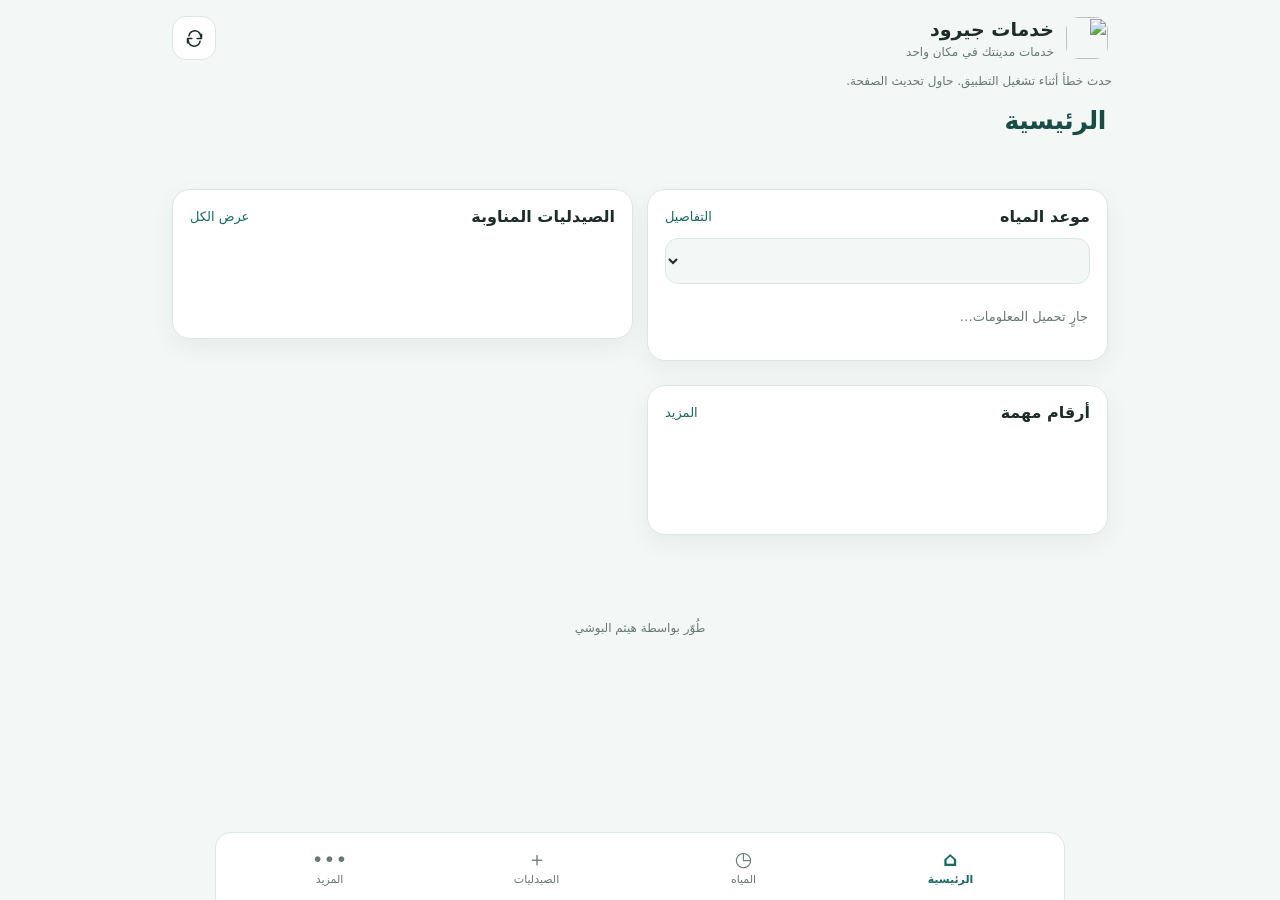
==== index.html @ 791fef6f "Update index.html" ====
<!doctype html>
<html lang="ar" dir="rtl">
<head>
  <meta charset="utf-8">
  <meta name="viewport" content="width=device-width, initial-scale=1, viewport-fit=cover">
  <meta name="theme-color" content="#245a83">
  <meta name="description" content="دليل الخدمات اليومية في مدينة جيرود">
  <meta name="color-scheme" content="light dark">
  <title>خدمات جيرود</title>
  <link rel="manifest" href="manifest.webmanifest">
  <link rel="icon" href="icons/icon.svg" type="image/svg+xml">
  <link rel="stylesheet" href="styles.css">
</head>
<body>
  <a class="skip-link" href="#main">انتقل إلى المحتوى</a>
  <header class="app-header">
    <div class="brand">
      <img id="app-logo" src="icons/icon.svg" width="42" height="42" alt="">
      <div><h1 id="app-name">خدمات جيرود</h1><p id="welcome-message">خدمات مدينتك في مكان واحد</p></div>
    </div>
    <button class="icon-button" id="refresh-button" type="button" aria-label="تحديث البيانات" title="تحديث البيانات"><svg viewBox="0 0 24 24" aria-hidden="true"><path d="M20 7v5h-5M4 17v-5h5M5.6 9A7 7 0 0 1 18 6l2 6M4 12l2 6a7 7 0 0 0 12.4-3"/></svg></button>
  </header>
  <div id="status-bar" class="status-bar" role="status" aria-live="polite"></div>
  <main id="main" tabindex="-1">
    <section id="home-view" class="view active" aria-labelledby="home-heading">
      <h2 id="home-heading" class="section-title">الرئيسية</h2>
      <div id="home-ad" class="ad-slot"></div>
      <section id="home-water-panel" class="panel" aria-labelledby="water-home-title">
        <div class="panel-heading"><h3 id="water-home-title">موعد المياه</h3><a href="#water" data-nav="water">التفاصيل</a></div>
        <label class="sr-only" for="home-neighborhood">اختر الحي</label><select id="home-neighborhood" class="field"></select>
        <div id="home-water" class="compact-info"><p class="muted">جارٍ تحميل المعلومات…</p></div>
      </section>
      <section id="home-pharmacy-panel" class="panel" aria-labelledby="pharmacy-home-title">
        <div class="panel-heading"><h3 id="pharmacy-home-title">الصيدليات المناوبة</h3><a href="#pharmacies" data-nav="pharmacies">عرض الكل</a></div>
        <div id="home-pharmacies" class="list"></div>
      </section>
      <section id="home-emergency-panel" class="panel" aria-labelledby="emergency-home-title">
        <div class="panel-heading"><h3 id="emergency-home-title">أرقام مهمة</h3><a href="#more" data-nav="more">المزيد</a></div>
        <div id="home-emergency" class="quick-contacts"></div>
      </section>
      <div id="home-shortcuts" class="shortcut-grid"></div>
      <div id="home-inline-ad" class="ad-slot"></div>
    </section>

    <section id="water-view" class="view" aria-labelledby="water-heading">
      <h2 id="water-heading" class="section-title">المياه</h2>
      <section class="panel"><label for="water-neighborhood">الحي</label><select id="water-neighborhood" class="field"></select><div id="water-detail" class="compact-info"></div></section>
      <div id="water-ad" class="ad-slot"></div>
    </section>

    <section id="pharmacies-view" class="view" aria-labelledby="pharmacies-heading">
      <h2 id="pharmacies-heading" class="section-title">الصيدليات</h2>
      <div class="filter-row"><input id="pharmacy-search" class="field" type="search" placeholder="ابحث عن صيدلية أو حي" aria-label="البحث في الصيدليات"><select id="pharmacy-type" class="field" aria-label="نوع المناوبة"><option value="all">كل المناوبات</option><option value="day">نهاري</option><option value="night">ليلي</option><option value="24h">24 ساعة</option><option value="now">مناوبة الآن</option></select></div>
      <div id="pharmacy-list" class="list"></div><div id="pharmacy-ad" class="ad-slot"></div>
    </section>

    <section id="more-view" class="view" aria-labelledby="more-heading">
      <h2 id="more-heading" class="section-title">المزيد</h2>
      <nav class="more-links" aria-label="أقسام إضافية"><button data-subview="emergency">الطوارئ والأرقام المهمة</button><button data-subview="ads">الإعلانات</button><button data-subview="settings">الإعدادات</button><button data-subview="about">حول التطبيق</button></nav>
      <section id="emergency-subview" class="subview"><h3>الطوارئ والأرقام المهمة</h3><div id="emergency-list" class="list"></div></section>
      <section id="ads-subview" class="subview"><h3>الإعلانات</h3><div id="footer-ad" class="ad-slot"></div><div id="ads-list" class="list"></div></section>
      <section id="settings-subview" class="subview"><h3>الإعدادات</h3><div class="panel settings-panel"><label for="theme-select">المظهر</label><select id="theme-select" class="field"><option value="system">حسب الجهاز</option><option value="light">فاتح</option><option value="dark">داكن</option></select><label for="settings-neighborhood">الحي الافتراضي</label><select id="settings-neighborhood" class="field"></select><button id="install-settings" class="secondary-button" type="button">إضافة إلى الشاشة الرئيسية</button><button id="clear-cache" class="secondary-button" type="button">مسح البيانات المحفوظة</button></div></section>
      <section id="about-subview" class="subview"><h3>حول التطبيق</h3><div class="panel"><p>دليل الخدمات اليومية في مدينة جيرود.</p><p class="muted">قد تتغير المعلومات الميدانية. تحقق من التفاصيل عند الحاجة، خصوصاً في الحالات الطارئة.</p></div></section>
    </section>
  </main>
  <footer class="app-footer"><div id="footer-status" class="muted"></div><p>طُوّر بواسطة هيثم البوشي</p></footer>
  <nav class="bottom-nav" aria-label="التنقل الرئيسي"><button class="nav-item active" data-nav="home" type="button"><span class="nav-icon">⌂</span><span>الرئيسية</span></button><button class="nav-item" data-nav="water" type="button"><span class="nav-icon">◷</span><span>المياه</span></button><button class="nav-item" data-nav="pharmacies" type="button"><span class="nav-icon">＋</span><span>الصيدليات</span></button><button class="nav-item" data-nav="more" type="button"><span class="nav-icon">•••</span><span>المزيد</span></button></nav>
  <dialog id="install-dialog" class="dialog"><div class="dialog-content"><h2 id="install-title">هل تريد إضافة خدمات جيرود إلى الشاشة الرئيسية؟</h2><p id="install-copy">افتح التطبيق بسرعة من شاشة هاتفك.</p><ol id="install-steps" hidden><li>اضغط على زر المشاركة في Safari.</li><li>اختر «إضافة إلى الشاشة الرئيسية».</li></ol><div class="dialog-actions"><button id="install-accept" class="primary-button" type="button">إضافة إلى الشاشة الرئيسية</button><button id="install-dismiss" class="secondary-button" type="button">ليس الآن</button></div></div></dialog>
  <div id="update-banner" class="update-banner" hidden><span>يتوفر تحديث جديد</span><button id="update-button" type="button">تحديث التطبيق</button></div>  
  <script src="config.js" defer></script>
 <script src="data.js" defer></script>  
<script src="app.js" defer></script>
</body>
</html>
---- styles.css ----
:root{--primary:#176b62;--bg:#f3f7f6;--surface:#ffffff;--text:#1d2b29;--muted:#687875;--line:#dce7e4;--warning:#9b5c0b;--radius:18px;--nav-height:68px;font-family:system-ui,-apple-system,"Segoe UI",Tahoma,Arial,sans-serif;color:var(--text);background:var(--bg);font-synthesis:none;text-rendering:optimizeLegibility}*{box-sizing:border-box}html{scroll-behavior:smooth}body{margin:0;background:var(--bg);color:var(--text);padding-bottom:calc(var(--nav-height) + env(safe-area-inset-bottom) + 24px)}button,input,select{font:inherit}button,a,select{touch-action:manipulation}button{cursor:pointer}a{color:var(--primary);text-decoration:none}.skip-link{position:absolute;top:-60px;right:12px;background:var(--surface);padding:12px;z-index:20}.skip-link:focus{top:12px}.app-header{display:flex;align-items:center;justify-content:space-between;gap:12px;padding:calc(16px + env(safe-area-inset-top)) 18px 14px;max-width:980px;margin:auto}.brand{display:flex;align-items:center;gap:12px;min-width:0}.brand img{border-radius:13px;object-fit:contain}.brand h1{font-size:19px;line-height:1.35;margin:0;font-weight:700}.brand p{font-size:12px;color:var(--muted);margin:3px 0 0}.icon-button{width:44px;height:44px;border:1px solid var(--line);background:var(--surface);color:var(--text);border-radius:14px;display:grid;place-items:center}.icon-button svg{width:21px;height:21px;fill:none;stroke:currentColor;stroke-width:1.7;stroke-linecap:round;stroke-linejoin:round}.status-bar{max-width:980px;margin:0 auto;padding:0 18px;color:var(--muted);font-size:12px;min-height:18px}main{max-width:980px;margin:auto;padding:0 16px}.view{display:none}.view.active{display:block}.section-title{font-size:25px;letter-spacing:-.3px;margin:14px 2px 18px}.panel{background:var(--surface);border:1px solid var(--line);border-radius:var(--radius);padding:17px;margin:12px 0}.panel-heading{display:flex;align-items:center;justify-content:space-between;gap:10px;margin-bottom:12px}.panel-heading h3,.panel h3{font-size:16px;margin:0;font-weight:700}.panel-heading a{font-size:13px}.field{width:100%;min-height:46px;border:1px solid var(--line);background:var(--bg);color:var(--text);border-radius:13px;padding:10px 12px;outline-offset:2px}.compact-info{padding:10px 2px 2px}.compact-info .big-time{font-size:24px;font-weight:700;margin:8px 0}.muted{color:var(--muted);font-size:13px;line-height:1.6}.warning{color:var(--warning);background:color-mix(in srgb,var(--warning) 9%,var(--surface));border-radius:10px;padding:9px 11px;font-size:13px}.list{display:grid;gap:10px}.item-card{border:1px solid var(--line);border-radius:15px;padding:14px;background:var(--surface);min-width:0}.item-card h4{margin:0 0 6px;font-size:15px}.item-card p{margin:5px 0;color:var(--muted);font-size:13px;line-height:1.55;overflow-wrap:anywhere}.item-actions{display:flex;flex-wrap:wrap;gap:8px;margin-top:11px}.small-link,.secondary-button,.primary-button{min-height:44px;display:inline-flex;align-items:center;justify-content:center;padding:9px 13px;border-radius:12px;border:1px solid var(--line);font-size:13px;font-weight:600;background:var(--surface);color:var(--text)}.primary-button{background:var(--primary);color:#fff;border-color:var(--primary)}.secondary-button{background:var(--bg)}.quick-contacts,.shortcut-grid{display:grid;grid-template-columns:repeat(2,minmax(0,1fr));gap:9px}.quick-contacts a,.shortcut-grid button{min-height:48px;border:1px solid var(--line);border-radius:13px;background:var(--surface);color:var(--text);display:flex;align-items:center;justify-content:center;padding:10px;font-size:13px;text-align:center}.shortcut-grid{margin:12px 0}.filter-row{display:grid;grid-template-columns:1fr;gap:9px;margin-bottom:12px}.app-footer{text-align:center;padding:18px 16px 6px;font-size:12px}.app-footer p{color:var(--muted);margin:8px 0}.bottom-nav{position:fixed;z-index:10;bottom:0;left:0;right:0;min-height:var(--nav-height);padding:6px 10px calc(6px + env(safe-area-inset-bottom));display:grid;grid-template-columns:repeat(4,1fr);background:color-mix(in srgb,var(--surface) 94%,transparent);border-top:1px solid var(--line);backdrop-filter:blur(12px)}.nav-item{border:0;background:transparent;color:var(--muted);display:flex;flex-direction:column;align-items:center;justify-content:center;gap:3px;font-size:11px;min-height:44px}.nav-item.active{color:var(--primary);font-weight:700}.nav-icon{font-size:20px;line-height:1.1}.more-links{display:grid;grid-template-columns:1fr 1fr;gap:9px;margin-bottom:18px}.more-links button{min-height:52px;border:1px solid var(--line);background:var(--surface);color:var(--text);border-radius:14px;padding:10px;font-size:13px}.subview{display:none}.subview.active{display:block}.subview h3{font-size:18px;margin:18px 2px 12px}.settings-panel{display:grid;gap:10px}.settings-panel label{font-size:13px;font-weight:600}.ad-slot{margin:12px 0}.ad-card{display:block;position:relative;border:1px solid var(--line);border-radius:17px;overflow:hidden;background:var(--surface);color:var(--text)}.ad-card img{display:block;width:100%;height:auto;max-height:190px;object-fit:cover}.ad-content{padding:14px}.ad-label{display:inline-block;font-size:10px;background:var(--bg);border:1px solid var(--line);border-radius:20px;padding:3px 8px;color:var(--muted);margin-bottom:7px}.ad-content h3{font-size:15px;margin:0 0 6px}.ad-content p{font-size:13px;color:var(--muted);margin:0;line-height:1.55}.ad-placeholder{padding:16px;border:1px dashed #b8c1ca;border-radius:17px;background:var(--surface)}.ad-placeholder h3{font-size:15px;margin:0 0 7px}.ad-placeholder p{font-size:13px;color:var(--muted);margin:0 0 12px;line-height:1.5}.dialog{border:1px solid var(--line);border-radius:22px;width:min(92vw,420px);padding:0;background:var(--surface);color:var(--text);box-shadow:0 18px 60px #0002}.dialog::backdrop{background:#10182066}.dialog-content{padding:22px}.dialog-content h2{font-size:20px;line-height:1.45;margin:0 0 10px}.dialog-content p,.dialog-content li{font-size:14px;line-height:1.6;color:var(--muted)}.dialog-actions{display:grid;gap:9px;margin-top:18px}.update-banner{position:fixed;z-index:15;bottom:calc(var(--nav-height) + env(safe-area-inset-bottom) + 10px);left:12px;right:12px;max-width:520px;margin:auto;background:var(--surface);border:1px solid var(--line);border-radius:14px;padding:12px;display:flex;align-items:center;justify-content:space-between;gap:10px;box-shadow:0 8px 30px #0001;font-size:13px}.update-banner[hidden]{display:none}.update-banner button{border:0;background:var(--primary);color:#fff;border-radius:10px;padding:9px 12px;min-height:40px}.empty-state{padding:20px;text-align:center;color:var(--muted);font-size:13px}.sr-only{position:absolute;width:1px;height:1px;padding:0;margin:-1px;overflow:hidden;clip:rect(0,0,0,0);white-space:nowrap;border:0}@media(min-width:620px){main{padding:0 22px}.filter-row{grid-template-columns:1.5fr 1fr}.shortcut-grid{grid-template-columns:repeat(4,minmax(0,1fr))}.app-header{padding-left:22px;padding-right:22px}.view.active#home-view{display:grid;grid-template-columns:1fr 1fr;gap:0 14px}.view.active#home-view>.section-title,.view.active#home-view>#home-ad,.view.active#home-view>#home-shortcuts,.view.active#home-view>#home-inline-ad{grid-column:1/-1}.view.active#home-view>.panel{align-self:start}}@media(prefers-reduced-motion:reduce){*,*::before,*::after{scroll-behavior:auto!important;transition:none!important;animation:none!important}}:root[data-theme="dark"]{--bg:#15191d;--surface:#20252a;--text:#f1f3f5;--muted:#a3adb7;--line:#343b42;--warning:#e4ad55}:root[data-theme="light"]{--bg:#f5f6f8;--surface:#fff;--text:#20252b;--muted:#69737e;--line:#e2e6ea;--warning:#9b5c0b}@media(min-width:850px){.bottom-nav{left:50%;right:auto;transform:translateX(-50%);width:min(850px,100%);border-left:1px solid var(--line);border-right:1px solid var(--line);border-radius:16px 16px 0 0}}

/* تحسينات الواجهة */
.panel{box-shadow:0 8px 24px rgba(25,55,48,.055)}
.item-card{box-shadow:0 4px 14px rgba(25,55,48,.04)}
.section-title{font-weight:800;color:#174d47}
.field:focus{border-color:var(--primary);box-shadow:0 0 0 3px rgba(23,107,98,.12)}
@media(min-width:620px){.view.active#home-view>.panel{min-height:150px}}
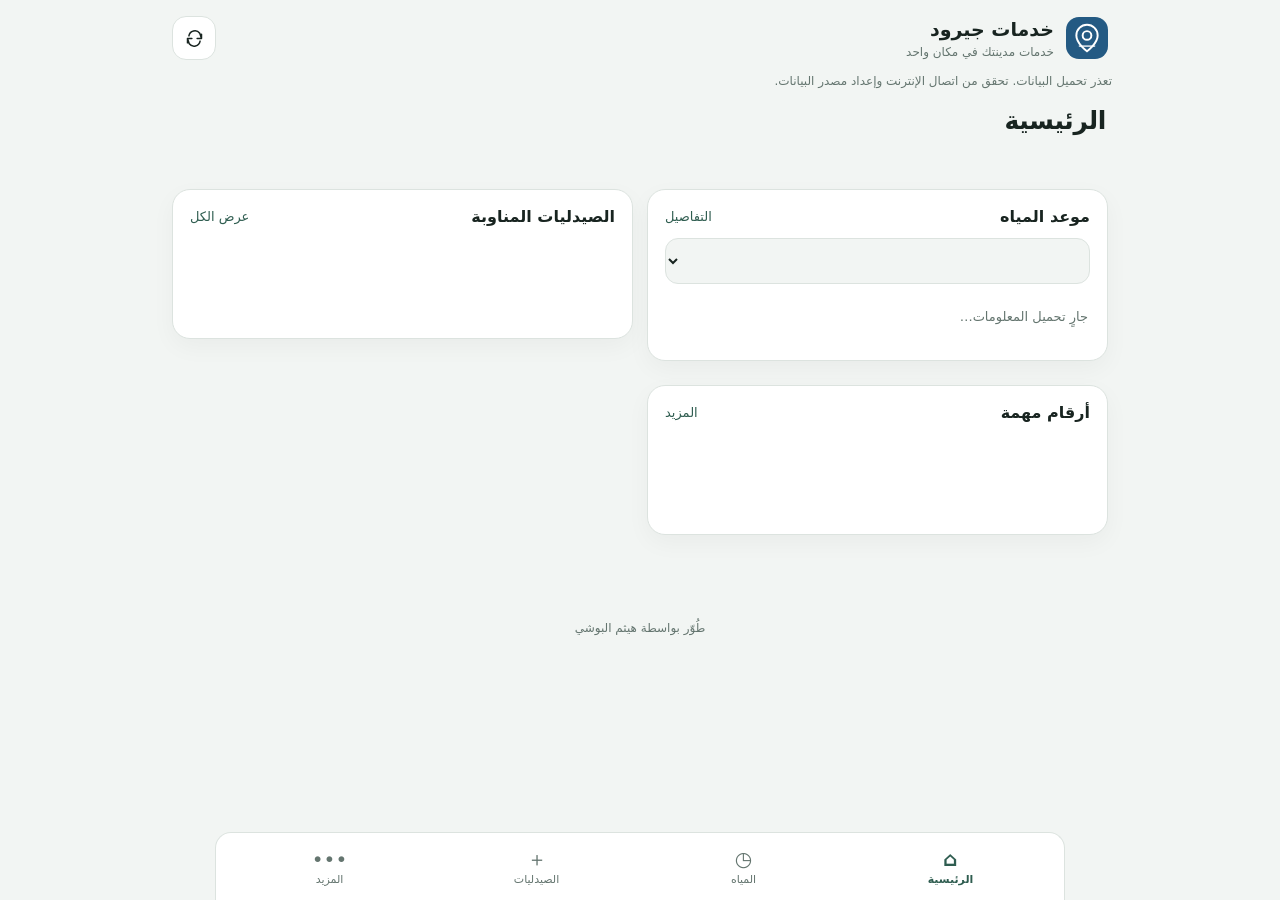
==== commit 9d10a396: "Update index.html" ====
--- a/index.html
+++ b/index.html
@@ -3,13 +3,13 @@
 <head>
   <meta charset="utf-8">
   <meta name="viewport" content="width=device-width, initial-scale=1, viewport-fit=cover">
-  <meta name="theme-color" content="#245a83">
+  <meta name="theme-color" content="#F2F5F3">
   <meta name="description" content="دليل الخدمات اليومية في مدينة جيرود">
   <meta name="color-scheme" content="light dark">
   <title>خدمات جيرود</title>
   <link rel="manifest" href="manifest.webmanifest">
   <link rel="icon" href="icons/icon.svg" type="image/svg+xml">
-  <link rel="stylesheet" href="styles.css">
+  <link rel="stylesheet" href="styles.css?v=2">
 </head>
 <body>
   <a class="skip-link" href="#main">انتقل إلى المحتوى</a>
--- a/styles.css
+++ b/styles.css
@@ -1,8 +1,8 @@
-:root{--primary:#176b62;--bg:#f3f7f6;--surface:#ffffff;--text:#1d2b29;--muted:#687875;--line:#dce7e4;--warning:#9b5c0b;--radius:18px;--nav-height:68px;font-family:system-ui,-apple-system,"Segoe UI",Tahoma,Arial,sans-serif;color:var(--text);background:var(--bg);font-synthesis:none;text-rendering:optimizeLegibility}*{box-sizing:border-box}html{scroll-behavior:smooth}body{margin:0;background:var(--bg);color:var(--text);padding-bottom:calc(var(--nav-height) + env(safe-area-inset-bottom) + 24px)}button,input,select{font:inherit}button,a,select{touch-action:manipulation}button{cursor:pointer}a{color:var(--primary);text-decoration:none}.skip-link{position:absolute;top:-60px;right:12px;background:var(--surface);padding:12px;z-index:20}.skip-link:focus{top:12px}.app-header{display:flex;align-items:center;justify-content:space-between;gap:12px;padding:calc(16px + env(safe-area-inset-top)) 18px 14px;max-width:980px;margin:auto}.brand{display:flex;align-items:center;gap:12px;min-width:0}.brand img{border-radius:13px;object-fit:contain}.brand h1{font-size:19px;line-height:1.35;margin:0;font-weight:700}.brand p{font-size:12px;color:var(--muted);margin:3px 0 0}.icon-button{width:44px;height:44px;border:1px solid var(--line);background:var(--surface);color:var(--text);border-radius:14px;display:grid;place-items:center}.icon-button svg{width:21px;height:21px;fill:none;stroke:currentColor;stroke-width:1.7;stroke-linecap:round;stroke-linejoin:round}.status-bar{max-width:980px;margin:0 auto;padding:0 18px;color:var(--muted);font-size:12px;min-height:18px}main{max-width:980px;margin:auto;padding:0 16px}.view{display:none}.view.active{display:block}.section-title{font-size:25px;letter-spacing:-.3px;margin:14px 2px 18px}.panel{background:var(--surface);border:1px solid var(--line);border-radius:var(--radius);padding:17px;margin:12px 0}.panel-heading{display:flex;align-items:center;justify-content:space-between;gap:10px;margin-bottom:12px}.panel-heading h3,.panel h3{font-size:16px;margin:0;font-weight:700}.panel-heading a{font-size:13px}.field{width:100%;min-height:46px;border:1px solid var(--line);background:var(--bg);color:var(--text);border-radius:13px;padding:10px 12px;outline-offset:2px}.compact-info{padding:10px 2px 2px}.compact-info .big-time{font-size:24px;font-weight:700;margin:8px 0}.muted{color:var(--muted);font-size:13px;line-height:1.6}.warning{color:var(--warning);background:color-mix(in srgb,var(--warning) 9%,var(--surface));border-radius:10px;padding:9px 11px;font-size:13px}.list{display:grid;gap:10px}.item-card{border:1px solid var(--line);border-radius:15px;padding:14px;background:var(--surface);min-width:0}.item-card h4{margin:0 0 6px;font-size:15px}.item-card p{margin:5px 0;color:var(--muted);font-size:13px;line-height:1.55;overflow-wrap:anywhere}.item-actions{display:flex;flex-wrap:wrap;gap:8px;margin-top:11px}.small-link,.secondary-button,.primary-button{min-height:44px;display:inline-flex;align-items:center;justify-content:center;padding:9px 13px;border-radius:12px;border:1px solid var(--line);font-size:13px;font-weight:600;background:var(--surface);color:var(--text)}.primary-button{background:var(--primary);color:#fff;border-color:var(--primary)}.secondary-button{background:var(--bg)}.quick-contacts,.shortcut-grid{display:grid;grid-template-columns:repeat(2,minmax(0,1fr));gap:9px}.quick-contacts a,.shortcut-grid button{min-height:48px;border:1px solid var(--line);border-radius:13px;background:var(--surface);color:var(--text);display:flex;align-items:center;justify-content:center;padding:10px;font-size:13px;text-align:center}.shortcut-grid{margin:12px 0}.filter-row{display:grid;grid-template-columns:1fr;gap:9px;margin-bottom:12px}.app-footer{text-align:center;padding:18px 16px 6px;font-size:12px}.app-footer p{color:var(--muted);margin:8px 0}.bottom-nav{position:fixed;z-index:10;bottom:0;left:0;right:0;min-height:var(--nav-height);padding:6px 10px calc(6px + env(safe-area-inset-bottom));display:grid;grid-template-columns:repeat(4,1fr);background:color-mix(in srgb,var(--surface) 94%,transparent);border-top:1px solid var(--line);backdrop-filter:blur(12px)}.nav-item{border:0;background:transparent;color:var(--muted);display:flex;flex-direction:column;align-items:center;justify-content:center;gap:3px;font-size:11px;min-height:44px}.nav-item.active{color:var(--primary);font-weight:700}.nav-icon{font-size:20px;line-height:1.1}.more-links{display:grid;grid-template-columns:1fr 1fr;gap:9px;margin-bottom:18px}.more-links button{min-height:52px;border:1px solid var(--line);background:var(--surface);color:var(--text);border-radius:14px;padding:10px;font-size:13px}.subview{display:none}.subview.active{display:block}.subview h3{font-size:18px;margin:18px 2px 12px}.settings-panel{display:grid;gap:10px}.settings-panel label{font-size:13px;font-weight:600}.ad-slot{margin:12px 0}.ad-card{display:block;position:relative;border:1px solid var(--line);border-radius:17px;overflow:hidden;background:var(--surface);color:var(--text)}.ad-card img{display:block;width:100%;height:auto;max-height:190px;object-fit:cover}.ad-content{padding:14px}.ad-label{display:inline-block;font-size:10px;background:var(--bg);border:1px solid var(--line);border-radius:20px;padding:3px 8px;color:var(--muted);margin-bottom:7px}.ad-content h3{font-size:15px;margin:0 0 6px}.ad-content p{font-size:13px;color:var(--muted);margin:0;line-height:1.55}.ad-placeholder{padding:16px;border:1px dashed #b8c1ca;border-radius:17px;background:var(--surface)}.ad-placeholder h3{font-size:15px;margin:0 0 7px}.ad-placeholder p{font-size:13px;color:var(--muted);margin:0 0 12px;line-height:1.5}.dialog{border:1px solid var(--line);border-radius:22px;width:min(92vw,420px);padding:0;background:var(--surface);color:var(--text);box-shadow:0 18px 60px #0002}.dialog::backdrop{background:#10182066}.dialog-content{padding:22px}.dialog-content h2{font-size:20px;line-height:1.45;margin:0 0 10px}.dialog-content p,.dialog-content li{font-size:14px;line-height:1.6;color:var(--muted)}.dialog-actions{display:grid;gap:9px;margin-top:18px}.update-banner{position:fixed;z-index:15;bottom:calc(var(--nav-height) + env(safe-area-inset-bottom) + 10px);left:12px;right:12px;max-width:520px;margin:auto;background:var(--surface);border:1px solid var(--line);border-radius:14px;padding:12px;display:flex;align-items:center;justify-content:space-between;gap:10px;box-shadow:0 8px 30px #0001;font-size:13px}.update-banner[hidden]{display:none}.update-banner button{border:0;background:var(--primary);color:#fff;border-radius:10px;padding:9px 12px;min-height:40px}.empty-state{padding:20px;text-align:center;color:var(--muted);font-size:13px}.sr-only{position:absolute;width:1px;height:1px;padding:0;margin:-1px;overflow:hidden;clip:rect(0,0,0,0);white-space:nowrap;border:0}@media(min-width:620px){main{padding:0 22px}.filter-row{grid-template-columns:1.5fr 1fr}.shortcut-grid{grid-template-columns:repeat(4,minmax(0,1fr))}.app-header{padding-left:22px;padding-right:22px}.view.active#home-view{display:grid;grid-template-columns:1fr 1fr;gap:0 14px}.view.active#home-view>.section-title,.view.active#home-view>#home-ad,.view.active#home-view>#home-shortcuts,.view.active#home-view>#home-inline-ad{grid-column:1/-1}.view.active#home-view>.panel{align-self:start}}@media(prefers-reduced-motion:reduce){*,*::before,*::after{scroll-behavior:auto!important;transition:none!important;animation:none!important}}:root[data-theme="dark"]{--bg:#15191d;--surface:#20252a;--text:#f1f3f5;--muted:#a3adb7;--line:#343b42;--warning:#e4ad55}:root[data-theme="light"]{--bg:#f5f6f8;--surface:#fff;--text:#20252b;--muted:#69737e;--line:#e2e6ea;--warning:#9b5c0b}@media(min-width:850px){.bottom-nav{left:50%;right:auto;transform:translateX(-50%);width:min(850px,100%);border-left:1px solid var(--line);border-right:1px solid var(--line);border-radius:16px 16px 0 0}}
+:root{--primary:#2F5D50;--bg:#F2F5F3;--surface:#FFFFFF;--text:#182420;--muted:#64756F;--line:#DCE3DF;--warning:#B45309;--radius:18px;--nav-height:68px;font-family:system-ui,-apple-system,"Segoe UI",Tahoma,Arial,sans-serif;color:var(--text);background:var(--bg);font-synthesis:none;text-rendering:optimizeLegibility}*{box-sizing:border-box}html{scroll-behavior:smooth}body{margin:0;background:var(--bg);color:var(--text);padding-bottom:calc(var(--nav-height) + env(safe-area-inset-bottom) + 24px)}button,input,select{font:inherit}button,a,select{touch-action:manipulation}button{cursor:pointer}a{color:var(--primary);text-decoration:none}.skip-link{position:absolute;top:-60px;right:12px;background:var(--surface);padding:12px;z-index:20}.skip-link:focus{top:12px}.app-header{display:flex;align-items:center;justify-content:space-between;gap:12px;padding:calc(16px + env(safe-area-inset-top)) 18px 14px;max-width:980px;margin:auto}.brand{display:flex;align-items:center;gap:12px;min-width:0}.brand img{border-radius:13px;object-fit:contain}.brand h1{font-size:19px;line-height:1.35;margin:0;font-weight:700}.brand p{font-size:12px;color:var(--muted);margin:3px 0 0}.icon-button{width:44px;height:44px;border:1px solid var(--line);background:var(--surface);color:var(--text);border-radius:14px;display:grid;place-items:center}.icon-button svg{width:21px;height:21px;fill:none;stroke:currentColor;stroke-width:1.7;stroke-linecap:round;stroke-linejoin:round}.status-bar{max-width:980px;margin:0 auto;padding:0 18px;color:var(--muted);font-size:12px;min-height:18px}main{max-width:980px;margin:auto;padding:0 16px}.view{display:none}.view.active{display:block}.section-title{font-size:25px;letter-spacing:-.3px;margin:14px 2px 18px}.panel{background:var(--surface);border:1px solid var(--line);border-radius:var(--radius);padding:17px;margin:12px 0}.panel-heading{display:flex;align-items:center;justify-content:space-between;gap:10px;margin-bottom:12px}.panel-heading h3,.panel h3{font-size:16px;margin:0;font-weight:700}.panel-heading a{font-size:13px}.field{width:100%;min-height:46px;border:1px solid var(--line);background:var(--bg);color:var(--text);border-radius:13px;padding:10px 12px;outline-offset:2px}.compact-info{padding:10px 2px 2px}.compact-info .big-time{font-size:24px;font-weight:700;margin:8px 0}.muted{color:var(--muted);font-size:13px;line-height:1.6}.warning{color:var(--warning);background:color-mix(in srgb,var(--warning) 9%,var(--surface));border-radius:10px;padding:9px 11px;font-size:13px}.list{display:grid;gap:10px}.item-card{border:1px solid var(--line);border-radius:15px;padding:14px;background:var(--surface);min-width:0}.item-card h4{margin:0 0 6px;font-size:15px}.item-card p{margin:5px 0;color:var(--muted);font-size:13px;line-height:1.55;overflow-wrap:anywhere}.item-actions{display:flex;flex-wrap:wrap;gap:8px;margin-top:11px}.small-link,.secondary-button,.primary-button{min-height:44px;display:inline-flex;align-items:center;justify-content:center;padding:9px 13px;border-radius:12px;border:1px solid var(--line);font-size:13px;font-weight:600;background:var(--surface);color:var(--text)}.primary-button{background:var(--primary);color:#fff;border-color:var(--primary)}.secondary-button{background:var(--bg)}.quick-contacts,.shortcut-grid{display:grid;grid-template-columns:repeat(2,minmax(0,1fr));gap:9px}.quick-contacts a,.shortcut-grid button{min-height:48px;border:1px solid var(--line);border-radius:13px;background:var(--surface);color:var(--text);display:flex;align-items:center;justify-content:center;padding:10px;font-size:13px;text-align:center}.shortcut-grid{margin:12px 0}.filter-row{display:grid;grid-template-columns:1fr;gap:9px;margin-bottom:12px}.app-footer{text-align:center;padding:18px 16px 6px;font-size:12px}.app-footer p{color:var(--muted);margin:8px 0}.bottom-nav{position:fixed;z-index:10;bottom:0;left:0;right:0;min-height:var(--nav-height);padding:6px 10px calc(6px + env(safe-area-inset-bottom));display:grid;grid-template-columns:repeat(4,1fr);background:color-mix(in srgb,var(--surface) 94%,transparent);border-top:1px solid var(--line);backdrop-filter:blur(12px)}.nav-item{border:0;background:transparent;color:var(--muted);display:flex;flex-direction:column;align-items:center;justify-content:center;gap:3px;font-size:11px;min-height:44px}.nav-item.active{color:var(--primary);font-weight:700}.nav-icon{font-size:20px;line-height:1.1}.more-links{display:grid;grid-template-columns:1fr 1fr;gap:9px;margin-bottom:18px}.more-links button{min-height:52px;border:1px solid var(--line);background:var(--surface);color:var(--text);border-radius:14px;padding:10px;font-size:13px}.subview{display:none}.subview.active{display:block}.subview h3{font-size:18px;margin:18px 2px 12px}.settings-panel{display:grid;gap:10px}.settings-panel label{font-size:13px;font-weight:600}.ad-slot{margin:12px 0}.ad-card{display:block;position:relative;border:1px solid var(--line);border-radius:17px;overflow:hidden;background:var(--surface);color:var(--text)}.ad-card img{display:block;width:100%;height:auto;max-height:190px;object-fit:cover}.ad-content{padding:14px}.ad-label{display:inline-block;font-size:10px;background:var(--bg);border:1px solid var(--line);border-radius:20px;padding:3px 8px;color:var(--muted);margin-bottom:7px}.ad-content h3{font-size:15px;margin:0 0 6px}.ad-content p{font-size:13px;color:var(--muted);margin:0;line-height:1.55}.ad-placeholder{padding:16px;border:1px dashed #B8C4BE;border-radius:17px;background:var(--surface)}.ad-placeholder h3{font-size:15px;margin:0 0 7px}.ad-placeholder p{font-size:13px;color:var(--muted);margin:0 0 12px;line-height:1.5}.dialog{border:1px solid var(--line);border-radius:22px;width:min(92vw,420px);padding:0;background:var(--surface);color:var(--text);box-shadow:0 18px 60px #0002}.dialog::backdrop{background:#0E171466}.dialog-content{padding:22px}.dialog-content h2{font-size:20px;line-height:1.45;margin:0 0 10px}.dialog-content p,.dialog-content li{font-size:14px;line-height:1.6;color:var(--muted)}.dialog-actions{display:grid;gap:9px;margin-top:18px}.update-banner{position:fixed;z-index:15;bottom:calc(var(--nav-height) + env(safe-area-inset-bottom) + 10px);left:12px;right:12px;max-width:520px;margin:auto;background:var(--surface);border:1px solid var(--line);border-radius:14px;padding:12px;display:flex;align-items:center;justify-content:space-between;gap:10px;box-shadow:0 8px 30px #0001;font-size:13px}.update-banner[hidden]{display:none}.update-banner button{border:0;background:var(--primary);color:#fff;border-radius:10px;padding:9px 12px;min-height:40px}.empty-state{padding:20px;text-align:center;color:var(--muted);font-size:13px}.sr-only{position:absolute;width:1px;height:1px;padding:0;margin:-1px;overflow:hidden;clip:rect(0,0,0,0);white-space:nowrap;border:0}@media(min-width:620px){main{padding:0 22px}.filter-row{grid-template-columns:1.5fr 1fr}.shortcut-grid{grid-template-columns:repeat(4,minmax(0,1fr))}.app-header{padding-left:22px;padding-right:22px}.view.active#home-view{display:grid;grid-template-columns:1fr 1fr;gap:0 14px}.view.active#home-view>.section-title,.view.active#home-view>#home-ad,.view.active#home-view>#home-shortcuts,.view.active#home-view>#home-inline-ad{grid-column:1/-1}.view.active#home-view>.panel{align-self:start}}@media(prefers-reduced-motion:reduce){*,*::before,*::after{scroll-behavior:auto!important;transition:none!important;animation:none!important}}:root[data-theme="dark"]{--primary:#639A88;--bg:#101715;--surface:#192320;--text:#EDF2F0;--muted:#93A39E;--line:#283631;--warning:#EAB308}:root[data-theme="light"]{--primary:#2F5D50;--bg:#F2F5F3;--surface:#FFFFFF;--text:#182420;--muted:#64756F;--line:#DCE3DF;--warning:#B45309}@media(min-width:850px){.bottom-nav{left:50%;right:auto;transform:translateX(-50%);width:min(850px,100%);border-left:1px solid var(--line);border-right:1px solid var(--line);border-radius:16px 16px 0 0}}
 
 /* تحسينات الواجهة */
-.panel{box-shadow:0 8px 24px rgba(25,55,48,.055)}
-.item-card{box-shadow:0 4px 14px rgba(25,55,48,.04)}
-.section-title{font-weight:800;color:#174d47}
-.field:focus{border-color:var(--primary);box-shadow:0 0 0 3px rgba(23,107,98,.12)}
+.panel{box-shadow:0 8px 24px rgba(16,23,21,.04)}
+.item-card{box-shadow:0 4px 14px rgba(16,23,21,.03)}
+.section-title{font-weight:800;color:var(--text)}
+.field:focus{border-color:var(--primary);box-shadow:0 0 0 3px rgba(47,93,80,.14)}
 @media(min-width:620px){.view.active#home-view>.panel{min-height:150px}}
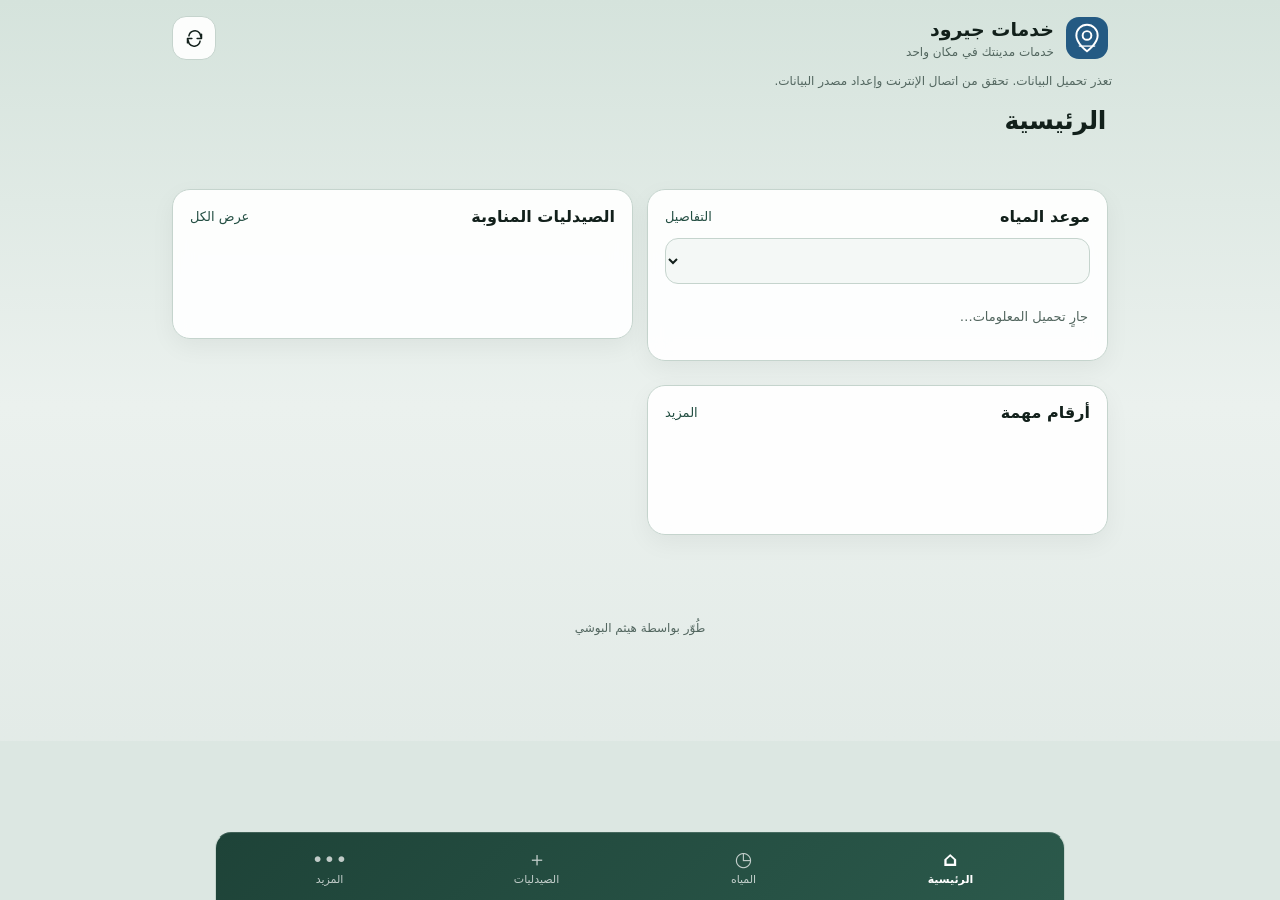
==== commit 6b5854dd: "Update index.html" ====
--- a/index.html
+++ b/index.html
@@ -3,7 +3,7 @@
 <head>
   <meta charset="utf-8">
   <meta name="viewport" content="width=device-width, initial-scale=1, viewport-fit=cover">
-  <meta name="theme-color" content="#F2F5F3">
+  <meta name="theme-color" content="#DCE7E2">
   <meta name="description" content="دليل الخدمات اليومية في مدينة جيرود">
   <meta name="color-scheme" content="light dark">
   <title>خدمات جيرود</title>
--- a/styles.css
+++ b/styles.css
@@ -1,8 +1,8 @@
-:root{--primary:#2F5D50;--bg:#F2F5F3;--surface:#FFFFFF;--text:#182420;--muted:#64756F;--line:#DCE3DF;--warning:#B45309;--radius:18px;--nav-height:68px;font-family:system-ui,-apple-system,"Segoe UI",Tahoma,Arial,sans-serif;color:var(--text);background:var(--bg);font-synthesis:none;text-rendering:optimizeLegibility}*{box-sizing:border-box}html{scroll-behavior:smooth}body{margin:0;background:var(--bg);color:var(--text);padding-bottom:calc(var(--nav-height) + env(safe-area-inset-bottom) + 24px)}button,input,select{font:inherit}button,a,select{touch-action:manipulation}button{cursor:pointer}a{color:var(--primary);text-decoration:none}.skip-link{position:absolute;top:-60px;right:12px;background:var(--surface);padding:12px;z-index:20}.skip-link:focus{top:12px}.app-header{display:flex;align-items:center;justify-content:space-between;gap:12px;padding:calc(16px + env(safe-area-inset-top)) 18px 14px;max-width:980px;margin:auto}.brand{display:flex;align-items:center;gap:12px;min-width:0}.brand img{border-radius:13px;object-fit:contain}.brand h1{font-size:19px;line-height:1.35;margin:0;font-weight:700}.brand p{font-size:12px;color:var(--muted);margin:3px 0 0}.icon-button{width:44px;height:44px;border:1px solid var(--line);background:var(--surface);color:var(--text);border-radius:14px;display:grid;place-items:center}.icon-button svg{width:21px;height:21px;fill:none;stroke:currentColor;stroke-width:1.7;stroke-linecap:round;stroke-linejoin:round}.status-bar{max-width:980px;margin:0 auto;padding:0 18px;color:var(--muted);font-size:12px;min-height:18px}main{max-width:980px;margin:auto;padding:0 16px}.view{display:none}.view.active{display:block}.section-title{font-size:25px;letter-spacing:-.3px;margin:14px 2px 18px}.panel{background:var(--surface);border:1px solid var(--line);border-radius:var(--radius);padding:17px;margin:12px 0}.panel-heading{display:flex;align-items:center;justify-content:space-between;gap:10px;margin-bottom:12px}.panel-heading h3,.panel h3{font-size:16px;margin:0;font-weight:700}.panel-heading a{font-size:13px}.field{width:100%;min-height:46px;border:1px solid var(--line);background:var(--bg);color:var(--text);border-radius:13px;padding:10px 12px;outline-offset:2px}.compact-info{padding:10px 2px 2px}.compact-info .big-time{font-size:24px;font-weight:700;margin:8px 0}.muted{color:var(--muted);font-size:13px;line-height:1.6}.warning{color:var(--warning);background:color-mix(in srgb,var(--warning) 9%,var(--surface));border-radius:10px;padding:9px 11px;font-size:13px}.list{display:grid;gap:10px}.item-card{border:1px solid var(--line);border-radius:15px;padding:14px;background:var(--surface);min-width:0}.item-card h4{margin:0 0 6px;font-size:15px}.item-card p{margin:5px 0;color:var(--muted);font-size:13px;line-height:1.55;overflow-wrap:anywhere}.item-actions{display:flex;flex-wrap:wrap;gap:8px;margin-top:11px}.small-link,.secondary-button,.primary-button{min-height:44px;display:inline-flex;align-items:center;justify-content:center;padding:9px 13px;border-radius:12px;border:1px solid var(--line);font-size:13px;font-weight:600;background:var(--surface);color:var(--text)}.primary-button{background:var(--primary);color:#fff;border-color:var(--primary)}.secondary-button{background:var(--bg)}.quick-contacts,.shortcut-grid{display:grid;grid-template-columns:repeat(2,minmax(0,1fr));gap:9px}.quick-contacts a,.shortcut-grid button{min-height:48px;border:1px solid var(--line);border-radius:13px;background:var(--surface);color:var(--text);display:flex;align-items:center;justify-content:center;padding:10px;font-size:13px;text-align:center}.shortcut-grid{margin:12px 0}.filter-row{display:grid;grid-template-columns:1fr;gap:9px;margin-bottom:12px}.app-footer{text-align:center;padding:18px 16px 6px;font-size:12px}.app-footer p{color:var(--muted);margin:8px 0}.bottom-nav{position:fixed;z-index:10;bottom:0;left:0;right:0;min-height:var(--nav-height);padding:6px 10px calc(6px + env(safe-area-inset-bottom));display:grid;grid-template-columns:repeat(4,1fr);background:color-mix(in srgb,var(--surface) 94%,transparent);border-top:1px solid var(--line);backdrop-filter:blur(12px)}.nav-item{border:0;background:transparent;color:var(--muted);display:flex;flex-direction:column;align-items:center;justify-content:center;gap:3px;font-size:11px;min-height:44px}.nav-item.active{color:var(--primary);font-weight:700}.nav-icon{font-size:20px;line-height:1.1}.more-links{display:grid;grid-template-columns:1fr 1fr;gap:9px;margin-bottom:18px}.more-links button{min-height:52px;border:1px solid var(--line);background:var(--surface);color:var(--text);border-radius:14px;padding:10px;font-size:13px}.subview{display:none}.subview.active{display:block}.subview h3{font-size:18px;margin:18px 2px 12px}.settings-panel{display:grid;gap:10px}.settings-panel label{font-size:13px;font-weight:600}.ad-slot{margin:12px 0}.ad-card{display:block;position:relative;border:1px solid var(--line);border-radius:17px;overflow:hidden;background:var(--surface);color:var(--text)}.ad-card img{display:block;width:100%;height:auto;max-height:190px;object-fit:cover}.ad-content{padding:14px}.ad-label{display:inline-block;font-size:10px;background:var(--bg);border:1px solid var(--line);border-radius:20px;padding:3px 8px;color:var(--muted);margin-bottom:7px}.ad-content h3{font-size:15px;margin:0 0 6px}.ad-content p{font-size:13px;color:var(--muted);margin:0;line-height:1.55}.ad-placeholder{padding:16px;border:1px dashed #B8C4BE;border-radius:17px;background:var(--surface)}.ad-placeholder h3{font-size:15px;margin:0 0 7px}.ad-placeholder p{font-size:13px;color:var(--muted);margin:0 0 12px;line-height:1.5}.dialog{border:1px solid var(--line);border-radius:22px;width:min(92vw,420px);padding:0;background:var(--surface);color:var(--text);box-shadow:0 18px 60px #0002}.dialog::backdrop{background:#0E171466}.dialog-content{padding:22px}.dialog-content h2{font-size:20px;line-height:1.45;margin:0 0 10px}.dialog-content p,.dialog-content li{font-size:14px;line-height:1.6;color:var(--muted)}.dialog-actions{display:grid;gap:9px;margin-top:18px}.update-banner{position:fixed;z-index:15;bottom:calc(var(--nav-height) + env(safe-area-inset-bottom) + 10px);left:12px;right:12px;max-width:520px;margin:auto;background:var(--surface);border:1px solid var(--line);border-radius:14px;padding:12px;display:flex;align-items:center;justify-content:space-between;gap:10px;box-shadow:0 8px 30px #0001;font-size:13px}.update-banner[hidden]{display:none}.update-banner button{border:0;background:var(--primary);color:#fff;border-radius:10px;padding:9px 12px;min-height:40px}.empty-state{padding:20px;text-align:center;color:var(--muted);font-size:13px}.sr-only{position:absolute;width:1px;height:1px;padding:0;margin:-1px;overflow:hidden;clip:rect(0,0,0,0);white-space:nowrap;border:0}@media(min-width:620px){main{padding:0 22px}.filter-row{grid-template-columns:1.5fr 1fr}.shortcut-grid{grid-template-columns:repeat(4,minmax(0,1fr))}.app-header{padding-left:22px;padding-right:22px}.view.active#home-view{display:grid;grid-template-columns:1fr 1fr;gap:0 14px}.view.active#home-view>.section-title,.view.active#home-view>#home-ad,.view.active#home-view>#home-shortcuts,.view.active#home-view>#home-inline-ad{grid-column:1/-1}.view.active#home-view>.panel{align-self:start}}@media(prefers-reduced-motion:reduce){*,*::before,*::after{scroll-behavior:auto!important;transition:none!important;animation:none!important}}:root[data-theme="dark"]{--primary:#639A88;--bg:#101715;--surface:#192320;--text:#EDF2F0;--muted:#93A39E;--line:#283631;--warning:#EAB308}:root[data-theme="light"]{--primary:#2F5D50;--bg:#F2F5F3;--surface:#FFFFFF;--text:#182420;--muted:#64756F;--line:#DCE3DF;--warning:#B45309}@media(min-width:850px){.bottom-nav{left:50%;right:auto;transform:translateX(-50%);width:min(850px,100%);border-left:1px solid var(--line);border-right:1px solid var(--line);border-radius:16px 16px 0 0}}
+:root{--primary:#234E42;--bg:#DCE7E2;--surface:rgba(255,255,255,.92);--text:#12201B;--muted:#52665F;--line:#C5D4CD;--warning:#B45309;--radius:18px;--nav-height:68px;font-family:system-ui,-apple-system,"Segoe UI",Tahoma,Arial,sans-serif;color:var(--text);background:var(--bg);font-synthesis:none;text-rendering:optimizeLegibility}*{box-sizing:border-box}html{scroll-behavior:smooth;background:var(--bg)}body{margin:0;background:linear-gradient(180deg,#D5E3DC 0%,#EBF1EE 45%,#DFE8E4 100%);background-attachment:fixed;color:var(--text);padding-bottom:calc(var(--nav-height) + env(safe-area-inset-bottom) + 24px)}button,input,select{font:inherit}button,a,select{touch-action:manipulation}button{cursor:pointer}a{color:var(--primary);text-decoration:none}.skip-link{position:absolute;top:-60px;right:12px;background:var(--surface);padding:12px;z-index:20}.skip-link:focus{top:12px}.app-header{display:flex;align-items:center;justify-content:space-between;gap:12px;padding:calc(16px + env(safe-area-inset-top)) 18px 14px;max-width:980px;margin:auto}.brand{display:flex;align-items:center;gap:12px;min-width:0}.brand img{border-radius:13px;object-fit:contain}.brand h1{font-size:19px;line-height:1.35;margin:0;font-weight:700}.brand p{font-size:12px;color:var(--muted);margin:3px 0 0}.icon-button{width:44px;height:44px;border:1px solid var(--line);background:var(--surface);color:var(--text);border-radius:14px;display:grid;place-items:center}.icon-button svg{width:21px;height:21px;fill:none;stroke:currentColor;stroke-width:1.7;stroke-linecap:round;stroke-linejoin:round}.status-bar{max-width:980px;margin:0 auto;padding:0 18px;color:var(--muted);font-size:12px;min-height:18px}main{max-width:980px;margin:auto;padding:0 16px}.view{display:none}.view.active{display:block}.section-title{font-size:25px;letter-spacing:-.3px;margin:14px 2px 18px}.panel{background:var(--surface);border:1px solid var(--line);border-radius:var(--radius);padding:17px;margin:12px 0;backdrop-filter:blur(10px)}.panel-heading{display:flex;align-items:center;justify-content:space-between;gap:10px;margin-bottom:12px}.panel-heading h3,.panel h3{font-size:16px;margin:0;font-weight:700}.panel-heading a{font-size:13px}.field{width:100%;min-height:46px;border:1px solid var(--line);background:#F4F8F6;color:var(--text);border-radius:13px;padding:10px 12px;outline-offset:2px}.compact-info{padding:10px 2px 2px}.compact-info .big-time{font-size:24px;font-weight:700;margin:8px 0}.muted{color:var(--muted);font-size:13px;line-height:1.6}.warning{color:var(--warning);background:color-mix(in srgb,var(--warning) 9%,var(--surface));border-radius:10px;padding:9px 11px;font-size:13px}.list{display:grid;gap:10px}.item-card{border:1px solid var(--line);border-radius:15px;padding:14px;background:var(--surface);min-width:0}.item-card h4{margin:0 0 6px;font-size:15px}.item-card p{margin:5px 0;color:var(--muted);font-size:13px;line-height:1.55;overflow-wrap:anywhere}.item-actions{display:flex;flex-wrap:wrap;gap:8px;margin-top:11px}.small-link,.secondary-button,.primary-button{min-height:44px;display:inline-flex;align-items:center;justify-content:center;padding:9px 13px;border-radius:12px;border:1px solid var(--line);font-size:13px;font-weight:600;background:var(--surface);color:var(--text)}.primary-button{background:var(--primary);color:#fff;border-color:var(--primary)}.secondary-button{background:#F4F8F6}.quick-contacts,.shortcut-grid{display:grid;grid-template-columns:repeat(2,minmax(0,1fr));gap:9px}.quick-contacts a,.shortcut-grid button{min-height:48px;border:1px solid var(--line);border-radius:13px;background:var(--surface);color:var(--text);display:flex;align-items:center;justify-content:center;padding:10px;font-size:13px;text-align:center}.shortcut-grid{margin:12px 0}.filter-row{display:grid;grid-template-columns:1fr;gap:9px;margin-bottom:12px}.app-footer{text-align:center;padding:18px 16px 6px;font-size:12px}.app-footer p{color:var(--muted);margin:8px 0}.bottom-nav{position:fixed;z-index:10;bottom:0;left:0;right:0;min-height:var(--nav-height);padding:6px 10px calc(6px + env(safe-area-inset-bottom));display:grid;grid-template-columns:repeat(4,1fr);background:linear-gradient(135deg,#1E4338 0%,#2B594B 100%);border-top:1px solid rgba(255,255,255,.15);backdrop-filter:blur(12px)}.nav-item{border:0;background:transparent;color:rgba(255,255,255,.72);display:flex;flex-direction:column;align-items:center;justify-content:center;gap:3px;font-size:11px;min-height:44px}.nav-item.active{color:#FFFFFF;font-weight:700}.nav-icon{font-size:20px;line-height:1.1}.more-links{display:grid;grid-template-columns:1fr 1fr;gap:9px;margin-bottom:18px}.more-links button{min-height:52px;border:1px solid var(--line);background:var(--surface);color:var(--text);border-radius:14px;padding:10px;font-size:13px}.subview{display:none}.subview.active{display:block}.subview h3{font-size:18px;margin:18px 2px 12px}.settings-panel{display:grid;gap:10px}.settings-panel label{font-size:13px;font-weight:600}.ad-slot{margin:12px 0}.ad-card{display:block;position:relative;border:1px solid var(--line);border-radius:17px;overflow:hidden;background:var(--surface);color:var(--text)}.ad-card img{display:block;width:100%;height:auto;max-height:190px;object-fit:cover}.ad-content{padding:14px}.ad-label{display:inline-block;font-size:10px;background:#F4F8F6;border:1px solid var(--line);border-radius:20px;padding:3px 8px;color:var(--muted);margin-bottom:7px}.ad-content h3{font-size:15px;margin:0 0 6px}.ad-content p{font-size:13px;color:var(--muted);margin:0;line-height:1.55}.ad-placeholder{padding:16px;border:1px dashed #B0C2BA;border-radius:17px;background:var(--surface)}.ad-placeholder h3{font-size:15px;margin:0 0 7px}.ad-placeholder p{font-size:13px;color:var(--muted);margin:0 0 12px;line-height:1.5}.dialog{border:1px solid var(--line);border-radius:22px;width:min(92vw,420px);padding:0;background:var(--surface);color:var(--text);box-shadow:0 18px 60px #0002}.dialog::backdrop{background:#0E171466}.dialog-content{padding:22px}.dialog-content h2{font-size:20px;line-height:1.45;margin:0 0 10px}.dialog-content p,.dialog-content li{font-size:14px;line-height:1.6;color:var(--muted)}.dialog-actions{display:grid;gap:9px;margin-top:18px}.update-banner{position:fixed;z-index:15;bottom:calc(var(--nav-height) + env(safe-area-inset-bottom) + 10px);left:12px;right:12px;max-width:520px;margin:auto;background:var(--surface);border:1px solid var(--line);border-radius:14px;padding:12px;display:flex;align-items:center;justify-content:space-between;gap:10px;box-shadow:0 8px 30px #0001;font-size:13px}.update-banner[hidden]{display:none}.update-banner button{border:0;background:var(--primary);color:#fff;border-radius:10px;padding:9px 12px;min-height:40px}.empty-state{padding:20px;text-align:center;color:var(--muted);font-size:13px}.sr-only{position:absolute;width:1px;height:1px;padding:0;margin:-1px;overflow:hidden;clip:rect(0,0,0,0);white-space:nowrap;border:0}@media(min-width:620px){main{padding:0 22px}.filter-row{grid-template-columns:1.5fr 1fr}.shortcut-grid{grid-template-columns:repeat(4,minmax(0,1fr))}.app-header{padding-left:22px;padding-right:22px}.view.active#home-view{display:grid;grid-template-columns:1fr 1fr;gap:0 14px}.view.active#home-view>.section-title,.view.active#home-view>#home-ad,.view.active#home-view>#home-shortcuts,.view.active#home-view>#home-inline-ad{grid-column:1/-1}.view.active#home-view>.panel{align-self:start}}@media(prefers-reduced-motion:reduce){*,*::before,*::after{scroll-behavior:auto!important;transition:none!important;animation:none!important}}:root[data-theme="dark"]{--primary:#639A88;--bg:#0F1714;--surface:rgba(25,36,32,.92);--text:#EDF2F0;--muted:#93A39E;--line:#283631;--warning:#EAB308}:root[data-theme="dark"] body{background:linear-gradient(180deg,#0D1512 0%,#15211D 50%,#0F1714 100%)}:root[data-theme="light"]{--primary:#234E42;--bg:#DCE7E2;--surface:rgba(255,255,255,.92);--text:#12201B;--muted:#52665F;--line:#C5D4CD;--warning:#B45309}@media(min-width:850px){.bottom-nav{left:50%;right:auto;transform:translateX(-50%);width:min(850px,100%);border-left:1px solid var(--line);border-right:1px solid var(--line);border-radius:16px 16px 0 0}}
 
 /* تحسينات الواجهة */
-.panel{box-shadow:0 8px 24px rgba(16,23,21,.04)}
-.item-card{box-shadow:0 4px 14px rgba(16,23,21,.03)}
+.panel{box-shadow:0 8px 24px rgba(16,23,21,.05)}
+.item-card{box-shadow:0 4px 14px rgba(16,23,21,.035)}
 .section-title{font-weight:800;color:var(--text)}
-.field:focus{border-color:var(--primary);box-shadow:0 0 0 3px rgba(47,93,80,.14)}
+.field:focus{border-color:var(--primary);box-shadow:0 0 0 3px rgba(35,78,66,.14)}
 @media(min-width:620px){.view.active#home-view>.panel{min-height:150px}}
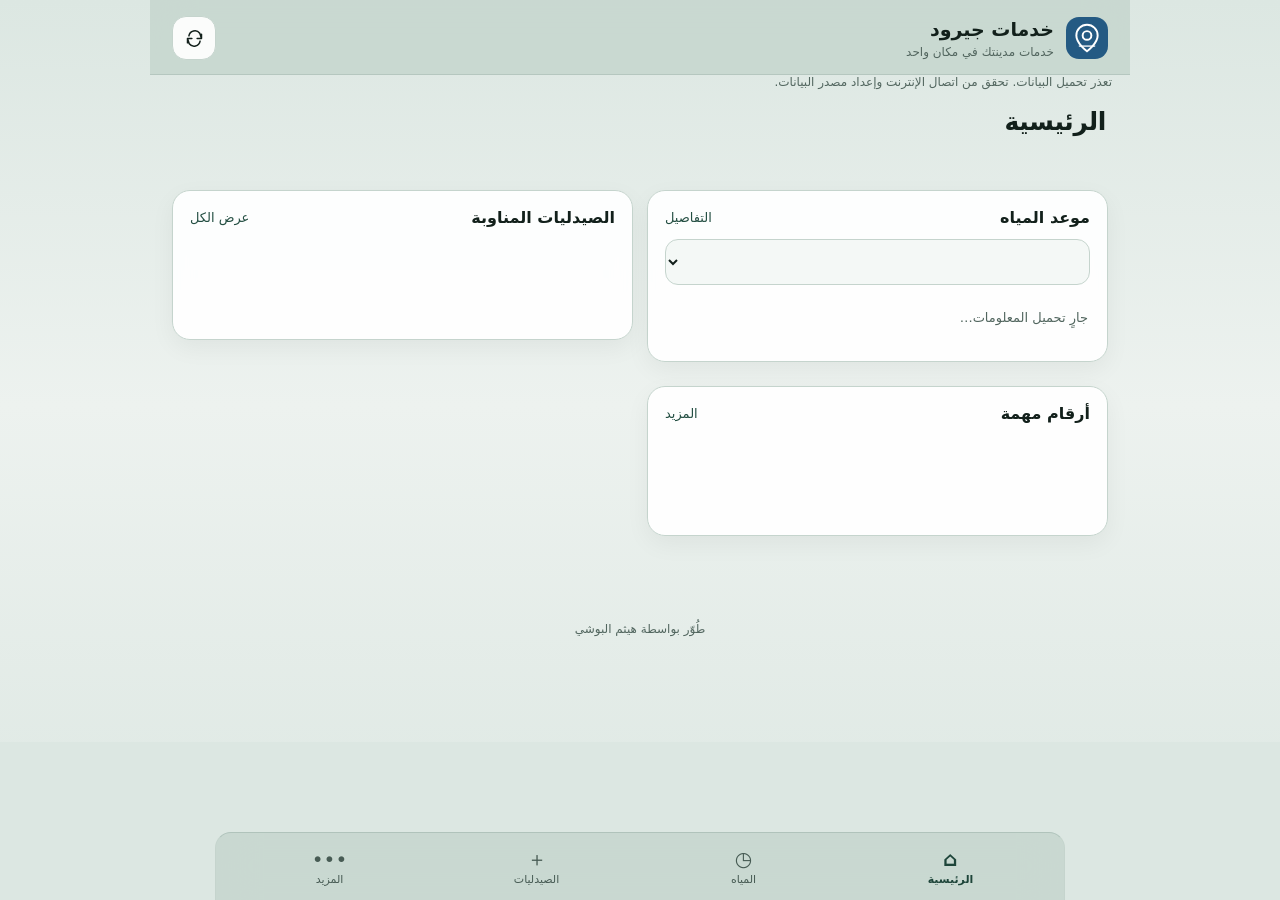
==== commit ddf1dbe8: "Update index.html" ====
--- a/index.html
+++ b/index.html
@@ -3,7 +3,7 @@
 <head>
   <meta charset="utf-8">
   <meta name="viewport" content="width=device-width, initial-scale=1, viewport-fit=cover">
-  <meta name="theme-color" content="#DCE7E2">
+  <meta name="theme-color" content="#C6D6CE">
   <meta name="description" content="دليل الخدمات اليومية في مدينة جيرود">
   <meta name="color-scheme" content="light dark">
   <title>خدمات جيرود</title>
--- a/styles.css
+++ b/styles.css
@@ -1,4 +1,4 @@
-:root{--primary:#234E42;--bg:#DCE7E2;--surface:rgba(255,255,255,.92);--text:#12201B;--muted:#52665F;--line:#C5D4CD;--warning:#B45309;--radius:18px;--nav-height:68px;font-family:system-ui,-apple-system,"Segoe UI",Tahoma,Arial,sans-serif;color:var(--text);background:var(--bg);font-synthesis:none;text-rendering:optimizeLegibility}*{box-sizing:border-box}html{scroll-behavior:smooth;background:var(--bg)}body{margin:0;background:linear-gradient(180deg,#D5E3DC 0%,#EBF1EE 45%,#DFE8E4 100%);background-attachment:fixed;color:var(--text);padding-bottom:calc(var(--nav-height) + env(safe-area-inset-bottom) + 24px)}button,input,select{font:inherit}button,a,select{touch-action:manipulation}button{cursor:pointer}a{color:var(--primary);text-decoration:none}.skip-link{position:absolute;top:-60px;right:12px;background:var(--surface);padding:12px;z-index:20}.skip-link:focus{top:12px}.app-header{display:flex;align-items:center;justify-content:space-between;gap:12px;padding:calc(16px + env(safe-area-inset-top)) 18px 14px;max-width:980px;margin:auto}.brand{display:flex;align-items:center;gap:12px;min-width:0}.brand img{border-radius:13px;object-fit:contain}.brand h1{font-size:19px;line-height:1.35;margin:0;font-weight:700}.brand p{font-size:12px;color:var(--muted);margin:3px 0 0}.icon-button{width:44px;height:44px;border:1px solid var(--line);background:var(--surface);color:var(--text);border-radius:14px;display:grid;place-items:center}.icon-button svg{width:21px;height:21px;fill:none;stroke:currentColor;stroke-width:1.7;stroke-linecap:round;stroke-linejoin:round}.status-bar{max-width:980px;margin:0 auto;padding:0 18px;color:var(--muted);font-size:12px;min-height:18px}main{max-width:980px;margin:auto;padding:0 16px}.view{display:none}.view.active{display:block}.section-title{font-size:25px;letter-spacing:-.3px;margin:14px 2px 18px}.panel{background:var(--surface);border:1px solid var(--line);border-radius:var(--radius);padding:17px;margin:12px 0;backdrop-filter:blur(10px)}.panel-heading{display:flex;align-items:center;justify-content:space-between;gap:10px;margin-bottom:12px}.panel-heading h3,.panel h3{font-size:16px;margin:0;font-weight:700}.panel-heading a{font-size:13px}.field{width:100%;min-height:46px;border:1px solid var(--line);background:#F4F8F6;color:var(--text);border-radius:13px;padding:10px 12px;outline-offset:2px}.compact-info{padding:10px 2px 2px}.compact-info .big-time{font-size:24px;font-weight:700;margin:8px 0}.muted{color:var(--muted);font-size:13px;line-height:1.6}.warning{color:var(--warning);background:color-mix(in srgb,var(--warning) 9%,var(--surface));border-radius:10px;padding:9px 11px;font-size:13px}.list{display:grid;gap:10px}.item-card{border:1px solid var(--line);border-radius:15px;padding:14px;background:var(--surface);min-width:0}.item-card h4{margin:0 0 6px;font-size:15px}.item-card p{margin:5px 0;color:var(--muted);font-size:13px;line-height:1.55;overflow-wrap:anywhere}.item-actions{display:flex;flex-wrap:wrap;gap:8px;margin-top:11px}.small-link,.secondary-button,.primary-button{min-height:44px;display:inline-flex;align-items:center;justify-content:center;padding:9px 13px;border-radius:12px;border:1px solid var(--line);font-size:13px;font-weight:600;background:var(--surface);color:var(--text)}.primary-button{background:var(--primary);color:#fff;border-color:var(--primary)}.secondary-button{background:#F4F8F6}.quick-contacts,.shortcut-grid{display:grid;grid-template-columns:repeat(2,minmax(0,1fr));gap:9px}.quick-contacts a,.shortcut-grid button{min-height:48px;border:1px solid var(--line);border-radius:13px;background:var(--surface);color:var(--text);display:flex;align-items:center;justify-content:center;padding:10px;font-size:13px;text-align:center}.shortcut-grid{margin:12px 0}.filter-row{display:grid;grid-template-columns:1fr;gap:9px;margin-bottom:12px}.app-footer{text-align:center;padding:18px 16px 6px;font-size:12px}.app-footer p{color:var(--muted);margin:8px 0}.bottom-nav{position:fixed;z-index:10;bottom:0;left:0;right:0;min-height:var(--nav-height);padding:6px 10px calc(6px + env(safe-area-inset-bottom));display:grid;grid-template-columns:repeat(4,1fr);background:linear-gradient(135deg,#1E4338 0%,#2B594B 100%);border-top:1px solid rgba(255,255,255,.15);backdrop-filter:blur(12px)}.nav-item{border:0;background:transparent;color:rgba(255,255,255,.72);display:flex;flex-direction:column;align-items:center;justify-content:center;gap:3px;font-size:11px;min-height:44px}.nav-item.active{color:#FFFFFF;font-weight:700}.nav-icon{font-size:20px;line-height:1.1}.more-links{display:grid;grid-template-columns:1fr 1fr;gap:9px;margin-bottom:18px}.more-links button{min-height:52px;border:1px solid var(--line);background:var(--surface);color:var(--text);border-radius:14px;padding:10px;font-size:13px}.subview{display:none}.subview.active{display:block}.subview h3{font-size:18px;margin:18px 2px 12px}.settings-panel{display:grid;gap:10px}.settings-panel label{font-size:13px;font-weight:600}.ad-slot{margin:12px 0}.ad-card{display:block;position:relative;border:1px solid var(--line);border-radius:17px;overflow:hidden;background:var(--surface);color:var(--text)}.ad-card img{display:block;width:100%;height:auto;max-height:190px;object-fit:cover}.ad-content{padding:14px}.ad-label{display:inline-block;font-size:10px;background:#F4F8F6;border:1px solid var(--line);border-radius:20px;padding:3px 8px;color:var(--muted);margin-bottom:7px}.ad-content h3{font-size:15px;margin:0 0 6px}.ad-content p{font-size:13px;color:var(--muted);margin:0;line-height:1.55}.ad-placeholder{padding:16px;border:1px dashed #B0C2BA;border-radius:17px;background:var(--surface)}.ad-placeholder h3{font-size:15px;margin:0 0 7px}.ad-placeholder p{font-size:13px;color:var(--muted);margin:0 0 12px;line-height:1.5}.dialog{border:1px solid var(--line);border-radius:22px;width:min(92vw,420px);padding:0;background:var(--surface);color:var(--text);box-shadow:0 18px 60px #0002}.dialog::backdrop{background:#0E171466}.dialog-content{padding:22px}.dialog-content h2{font-size:20px;line-height:1.45;margin:0 0 10px}.dialog-content p,.dialog-content li{font-size:14px;line-height:1.6;color:var(--muted)}.dialog-actions{display:grid;gap:9px;margin-top:18px}.update-banner{position:fixed;z-index:15;bottom:calc(var(--nav-height) + env(safe-area-inset-bottom) + 10px);left:12px;right:12px;max-width:520px;margin:auto;background:var(--surface);border:1px solid var(--line);border-radius:14px;padding:12px;display:flex;align-items:center;justify-content:space-between;gap:10px;box-shadow:0 8px 30px #0001;font-size:13px}.update-banner[hidden]{display:none}.update-banner button{border:0;background:var(--primary);color:#fff;border-radius:10px;padding:9px 12px;min-height:40px}.empty-state{padding:20px;text-align:center;color:var(--muted);font-size:13px}.sr-only{position:absolute;width:1px;height:1px;padding:0;margin:-1px;overflow:hidden;clip:rect(0,0,0,0);white-space:nowrap;border:0}@media(min-width:620px){main{padding:0 22px}.filter-row{grid-template-columns:1.5fr 1fr}.shortcut-grid{grid-template-columns:repeat(4,minmax(0,1fr))}.app-header{padding-left:22px;padding-right:22px}.view.active#home-view{display:grid;grid-template-columns:1fr 1fr;gap:0 14px}.view.active#home-view>.section-title,.view.active#home-view>#home-ad,.view.active#home-view>#home-shortcuts,.view.active#home-view>#home-inline-ad{grid-column:1/-1}.view.active#home-view>.panel{align-self:start}}@media(prefers-reduced-motion:reduce){*,*::before,*::after{scroll-behavior:auto!important;transition:none!important;animation:none!important}}:root[data-theme="dark"]{--primary:#639A88;--bg:#0F1714;--surface:rgba(25,36,32,.92);--text:#EDF2F0;--muted:#93A39E;--line:#283631;--warning:#EAB308}:root[data-theme="dark"] body{background:linear-gradient(180deg,#0D1512 0%,#15211D 50%,#0F1714 100%)}:root[data-theme="light"]{--primary:#234E42;--bg:#DCE7E2;--surface:rgba(255,255,255,.92);--text:#12201B;--muted:#52665F;--line:#C5D4CD;--warning:#B45309}@media(min-width:850px){.bottom-nav{left:50%;right:auto;transform:translateX(-50%);width:min(850px,100%);border-left:1px solid var(--line);border-right:1px solid var(--line);border-radius:16px 16px 0 0}}
+:root{--primary:#234E42;--bg:#DCE7E2;--surface:rgba(255,255,255,.92);--text:#12201B;--muted:#52665F;--line:#C5D4CD;--warning:#B45309;--radius:18px;--nav-height:68px;font-family:system-ui,-apple-system,"Segoe UI",Tahoma,Arial,sans-serif;color:var(--text);background:var(--bg);font-synthesis:none;text-rendering:optimizeLegibility}*{box-sizing:border-box}html{scroll-behavior:smooth;background:var(--bg)}body{margin:0;background:linear-gradient(180deg,#DCE7E2 0%,#EDF2EF 45%,#DCE7E2 100%);background-attachment:fixed;color:var(--text);padding-bottom:calc(var(--nav-height) + env(safe-area-inset-bottom) + 24px)}button,input,select{font:inherit}button,a,select{touch-action:manipulation}button{cursor:pointer}a{color:var(--primary);text-decoration:none}.skip-link{position:absolute;top:-60px;right:12px;background:var(--surface);padding:12px;z-index:20}.skip-link:focus{top:12px}.app-header{display:flex;align-items:center;justify-content:space-between;gap:12px;padding:calc(16px + env(safe-area-inset-top)) 18px 14px;max-width:980px;margin:auto;background:rgba(198,214,206,.88);border-bottom:1px solid rgba(35,78,66,.12);backdrop-filter:blur(20px);-webkit-backdrop-filter:blur(20px)}.brand{display:flex;align-items:center;gap:12px;min-width:0}.brand img{border-radius:13px;object-fit:contain}.brand h1{font-size:19px;line-height:1.35;margin:0;font-weight:700}.brand p{font-size:12px;color:var(--muted);margin:3px 0 0}.icon-button{width:44px;height:44px;border:1px solid var(--line);background:var(--surface);color:var(--text);border-radius:14px;display:grid;place-items:center}.icon-button svg{width:21px;height:21px;fill:none;stroke:currentColor;stroke-width:1.7;stroke-linecap:round;stroke-linejoin:round}.status-bar{max-width:980px;margin:0 auto;padding:0 18px;color:var(--muted);font-size:12px;min-height:18px}main{max-width:980px;margin:auto;padding:0 16px}.view{display:none}.view.active{display:block}.section-title{font-size:25px;letter-spacing:-.3px;margin:14px 2px 18px}.panel{background:var(--surface);border:1px solid var(--line);border-radius:var(--radius);padding:17px;margin:12px 0;backdrop-filter:blur(10px)}.panel-heading{display:flex;align-items:center;justify-content:space-between;gap:10px;margin-bottom:12px}.panel-heading h3,.panel h3{font-size:16px;margin:0;font-weight:700}.panel-heading a{font-size:13px}.field{width:100%;min-height:46px;border:1px solid var(--line);background:#F4F8F6;color:var(--text);border-radius:13px;padding:10px 12px;outline-offset:2px}.compact-info{padding:10px 2px 2px}.compact-info .big-time{font-size:24px;font-weight:700;margin:8px 0}.muted{color:var(--muted);font-size:13px;line-height:1.6}.warning{color:var(--warning);background:color-mix(in srgb,var(--warning) 9%,var(--surface));border-radius:10px;padding:9px 11px;font-size:13px}.list{display:grid;gap:10px}.item-card{border:1px solid var(--line);border-radius:15px;padding:14px;background:var(--surface);min-width:0}.item-card h4{margin:0 0 6px;font-size:15px}.item-card p{margin:5px 0;color:var(--muted);font-size:13px;line-height:1.55;overflow-wrap:anywhere}.item-actions{display:flex;flex-wrap:wrap;gap:8px;margin-top:11px}.small-link,.secondary-button,.primary-button{min-height:44px;display:inline-flex;align-items:center;justify-content:center;padding:9px 13px;border-radius:12px;border:1px solid var(--line);font-size:13px;font-weight:600;background:var(--surface);color:var(--text)}.primary-button{background:var(--primary);color:#fff;border-color:var(--primary)}.secondary-button{background:#F4F8F6}.quick-contacts,.shortcut-grid{display:grid;grid-template-columns:repeat(2,minmax(0,1fr));gap:9px}.quick-contacts a,.shortcut-grid button{min-height:48px;border:1px solid var(--line);border-radius:13px;background:var(--surface);color:var(--text);display:flex;align-items:center;justify-content:center;padding:10px;font-size:13px;text-align:center}.shortcut-grid{margin:12px 0}.filter-row{display:grid;grid-template-columns:1fr;gap:9px;margin-bottom:12px}.app-footer{text-align:center;padding:18px 16px 6px;font-size:12px}.app-footer p{color:var(--muted);margin:8px 0}.bottom-nav{position:fixed;z-index:10;bottom:0;left:0;right:0;min-height:var(--nav-height);padding:6px 10px calc(6px + env(safe-area-inset-bottom));display:grid;grid-template-columns:repeat(4,1fr);background:rgba(198,214,206,.88)!important;border-top:1px solid rgba(35,78,66,.15)!important;backdrop-filter:blur(20px);-webkit-backdrop-filter:blur(20px)}.nav-item{border:0;background:transparent;color:#475B54!important;display:flex;flex-direction:column;align-items:center;justify-content:center;gap:3px;font-size:11px;min-height:44px}.nav-item.active{color:#1E453A!important;font-weight:700}.nav-icon{font-size:20px;line-height:1.1}.more-links{display:grid;grid-template-columns:1fr 1fr;gap:9px;margin-bottom:18px}.more-links button{min-height:52px;border:1px solid var(--line);background:var(--surface);color:var(--text);border-radius:14px;padding:10px;font-size:13px}.subview{display:none}.subview.active{display:block}.subview h3{font-size:18px;margin:18px 2px 12px}.settings-panel{display:grid;gap:10px}.settings-panel label{font-size:13px;font-weight:600}.ad-slot{margin:12px 0}.ad-card{display:block;position:relative;border:1px solid var(--line);border-radius:17px;overflow:hidden;background:var(--surface);color:var(--text)}.ad-card img{display:block;width:100%;height:auto;max-height:190px;object-fit:cover}.ad-content{padding:14px}.ad-label{display:inline-block;font-size:10px;background:#F4F8F6;border:1px solid var(--line);border-radius:20px;padding:3px 8px;color:var(--muted);margin-bottom:7px}.ad-content h3{font-size:15px;margin:0 0 6px}.ad-content p{font-size:13px;color:var(--muted);margin:0;line-height:1.55}.ad-placeholder{padding:16px;border:1px dashed #B0C2BA;border-radius:17px;background:var(--surface)}.ad-placeholder h3{font-size:15px;margin:0 0 7px}.ad-placeholder p{font-size:13px;color:var(--muted);margin:0 0 12px;line-height:1.5}.dialog{border:1px solid var(--line);border-radius:22px;width:min(92vw,420px);padding:0;background:var(--surface);color:var(--text);box-shadow:0 18px 60px #0002}.dialog::backdrop{background:#0E171466}.dialog-content{padding:22px}.dialog-content h2{font-size:20px;line-height:1.45;margin:0 0 10px}.dialog-content p,.dialog-content li{font-size:14px;line-height:1.6;color:var(--muted)}.dialog-actions{display:grid;gap:9px;margin-top:18px}.update-banner{position:fixed;z-index:15;bottom:calc(var(--nav-height) + env(safe-area-inset-bottom) + 10px);left:12px;right:12px;max-width:520px;margin:auto;background:var(--surface);border:1px solid var(--line);border-radius:14px;padding:12px;display:flex;align-items:center;justify-content:space-between;gap:10px;box-shadow:0 8px 30px #0001;font-size:13px}.update-banner[hidden]{display:none}.update-banner button{border:0;background:var(--primary);color:#fff;border-radius:10px;padding:9px 12px;min-height:40px}.empty-state{padding:20px;text-align:center;color:var(--muted);font-size:13px}.sr-only{position:absolute;width:1px;height:1px;padding:0;margin:-1px;overflow:hidden;clip:rect(0,0,0,0);white-space:nowrap;border:0}@media(min-width:620px){main{padding:0 22px}.filter-row{grid-template-columns:1.5fr 1fr}.shortcut-grid{grid-template-columns:repeat(4,minmax(0,1fr))}.app-header{padding-left:22px;padding-right:22px}.view.active#home-view{display:grid;grid-template-columns:1fr 1fr;gap:0 14px}.view.active#home-view>.section-title,.view.active#home-view>#home-ad,.view.active#home-view>#home-shortcuts,.view.active#home-view>#home-inline-ad{grid-column:1/-1}.view.active#home-view>.panel{align-self:start}}@media(prefers-reduced-motion:reduce){*,*::before,*::after{scroll-behavior:auto!important;transition:none!important;animation:none!important}}@media(prefers-color-scheme:dark){:root:not([data-theme="light"]){--primary:#639A88;--bg:#0F1714;--surface:rgba(25,36,32,.92);--text:#EDF2F0;--muted:#93A39E;--line:#283631;--warning:#EAB308}body{background:linear-gradient(180deg,#0D1512 0%,#15211D 50%,#0F1714 100%)}.app-header{background:rgba(10,16,14,.88);border-bottom-color:rgba(255,255,255,.08)}.bottom-nav{background:rgba(10,16,14,.88)!important;border-top-color:rgba(255,255,255,.08)!important}.nav-item{color:#93A39E!important}.nav-item.active{color:#639A88!important}}:root[data-theme="dark"]{--primary:#639A88;--bg:#0F1714;--surface:rgba(25,36,32,.92);--text:#EDF2F0;--muted:#93A39E;--line:#283631;--warning:#EAB308}:root[data-theme="dark"] body{background:linear-gradient(180deg,#0D1512 0%,#15211D 50%,#0F1714 100%)}:root[data-theme="dark"] .app-header{background:rgba(10,16,14,.88);border-bottom-color:rgba(255,255,255,.08)}:root[data-theme="dark"] .bottom-nav{background:rgba(10,16,14,.88)!important;border-top-color:rgba(255,255,255,.08)!important}:root[data-theme="dark"] .nav-item{color:#93A39E!important}:root[data-theme="dark"] .nav-item.active{color:#639A88!important}:root[data-theme="light"]{--primary:#234E42;--bg:#DCE7E2;--surface:rgba(255,255,255,.92);--text:#12201B;--muted:#52665F;--line:#C5D4CD;--warning:#B45309}@media(min-width:850px){.bottom-nav{left:50%;right:auto;transform:translateX(-50%);width:min(850px,100%);border-left:1px solid var(--line);border-right:1px solid var(--line);border-radius:16px 16px 0 0}}
 
 /* تحسينات الواجهة */
 .panel{box-shadow:0 8px 24px rgba(16,23,21,.05)}
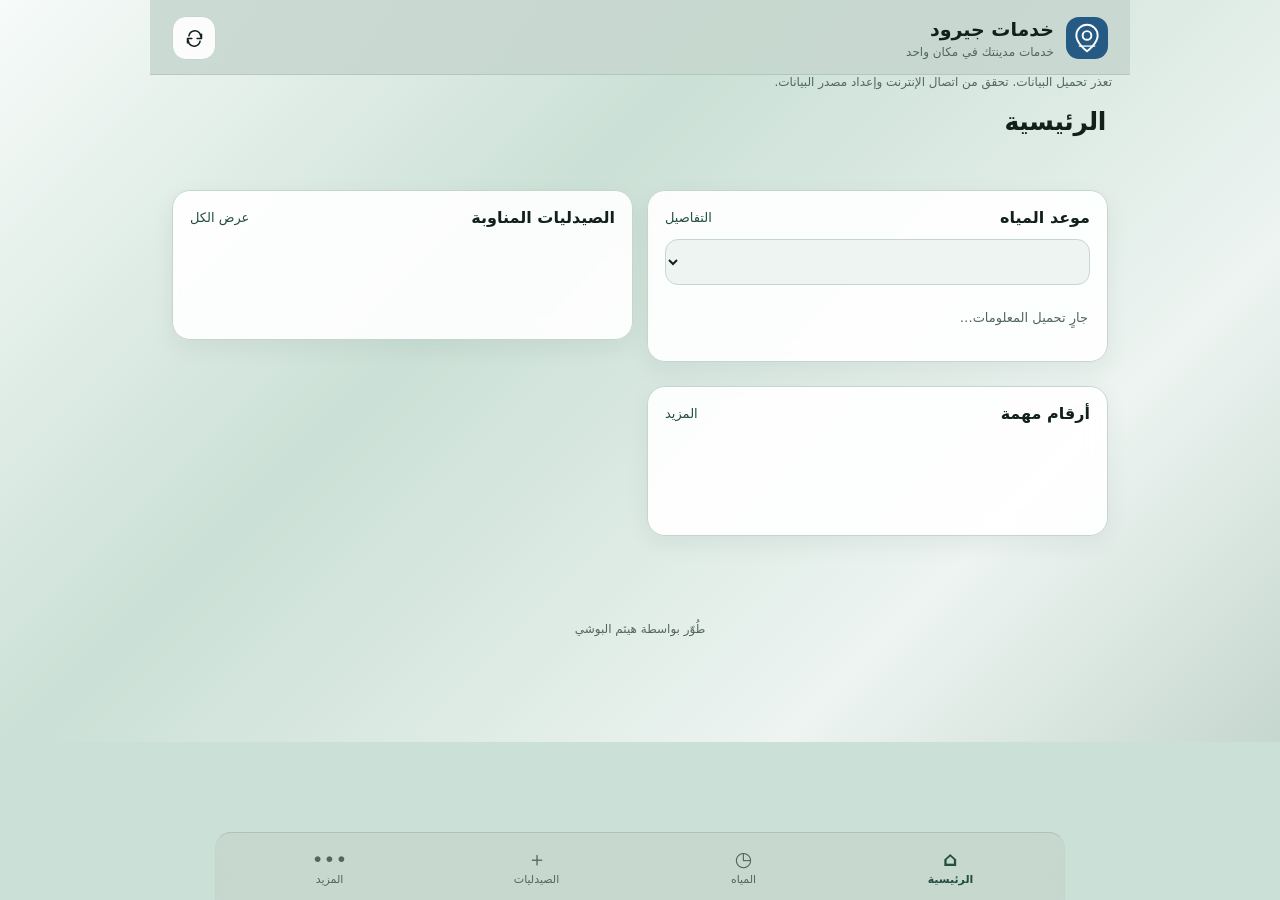
==== commit ed8b1341: "Update index.html" ====
--- a/index.html
+++ b/index.html
@@ -1,15 +1,18 @@
-<!doctype html>
+ <!doctype html>
 <html lang="ar" dir="rtl">
 <head>
   <meta charset="utf-8">
   <meta name="viewport" content="width=device-width, initial-scale=1, viewport-fit=cover">
-  <meta name="theme-color" content="#C6D6CE">
+  <meta name="theme-color" content="#C6D6CE" media="(prefers-color-scheme: light)">
+  <meta name="theme-color" content="#0B1310" media="(prefers-color-scheme: dark)">
+  <meta name="apple-mobile-web-app-capable" content="yes">
+  <meta name="apple-mobile-web-app-status-bar-style" content="black-translucent">
   <meta name="description" content="دليل الخدمات اليومية في مدينة جيرود">
   <meta name="color-scheme" content="light dark">
   <title>خدمات جيرود</title>
   <link rel="manifest" href="manifest.webmanifest">
   <link rel="icon" href="icons/icon.svg" type="image/svg+xml">
-  <link rel="stylesheet" href="styles.css?v=2">
+  <link rel="stylesheet" href="styles.css?v=3">
 </head>
 <body>
   <a class="skip-link" href="#main">انتقل إلى المحتوى</a>
@@ -68,7 +71,7 @@
   <dialog id="install-dialog" class="dialog"><div class="dialog-content"><h2 id="install-title">هل تريد إضافة خدمات جيرود إلى الشاشة الرئيسية؟</h2><p id="install-copy">افتح التطبيق بسرعة من شاشة هاتفك.</p><ol id="install-steps" hidden><li>اضغط على زر المشاركة في Safari.</li><li>اختر «إضافة إلى الشاشة الرئيسية».</li></ol><div class="dialog-actions"><button id="install-accept" class="primary-button" type="button">إضافة إلى الشاشة الرئيسية</button><button id="install-dismiss" class="secondary-button" type="button">ليس الآن</button></div></div></dialog>
   <div id="update-banner" class="update-banner" hidden><span>يتوفر تحديث جديد</span><button id="update-button" type="button">تحديث التطبيق</button></div>  
   <script src="config.js" defer></script>
- <script src="data.js" defer></script>  
-<script src="app.js" defer></script>
+  <script src="data.js" defer></script>  
+  <script src="app.js" defer></script>
 </body>
 </html>
--- a/styles.css
+++ b/styles.css
@@ -1,8 +1 @@
-:root{--primary:#234E42;--bg:#DCE7E2;--surface:rgba(255,255,255,.92);--text:#12201B;--muted:#52665F;--line:#C5D4CD;--warning:#B45309;--radius:18px;--nav-height:68px;font-family:system-ui,-apple-system,"Segoe UI",Tahoma,Arial,sans-serif;color:var(--text);background:var(--bg);font-synthesis:none;text-rendering:optimizeLegibility}*{box-sizing:border-box}html{scroll-behavior:smooth;background:var(--bg)}body{margin:0;background:linear-gradient(180deg,#DCE7E2 0%,#EDF2EF 45%,#DCE7E2 100%);background-attachment:fixed;color:var(--text);padding-bottom:calc(var(--nav-height) + env(safe-area-inset-bottom) + 24px)}button,input,select{font:inherit}button,a,select{touch-action:manipulation}button{cursor:pointer}a{color:var(--primary);text-decoration:none}.skip-link{position:absolute;top:-60px;right:12px;background:var(--surface);padding:12px;z-index:20}.skip-link:focus{top:12px}.app-header{display:flex;align-items:center;justify-content:space-between;gap:12px;padding:calc(16px + env(safe-area-inset-top)) 18px 14px;max-width:980px;margin:auto;background:rgba(198,214,206,.88);border-bottom:1px solid rgba(35,78,66,.12);backdrop-filter:blur(20px);-webkit-backdrop-filter:blur(20px)}.brand{display:flex;align-items:center;gap:12px;min-width:0}.brand img{border-radius:13px;object-fit:contain}.brand h1{font-size:19px;line-height:1.35;margin:0;font-weight:700}.brand p{font-size:12px;color:var(--muted);margin:3px 0 0}.icon-button{width:44px;height:44px;border:1px solid var(--line);background:var(--surface);color:var(--text);border-radius:14px;display:grid;place-items:center}.icon-button svg{width:21px;height:21px;fill:none;stroke:currentColor;stroke-width:1.7;stroke-linecap:round;stroke-linejoin:round}.status-bar{max-width:980px;margin:0 auto;padding:0 18px;color:var(--muted);font-size:12px;min-height:18px}main{max-width:980px;margin:auto;padding:0 16px}.view{display:none}.view.active{display:block}.section-title{font-size:25px;letter-spacing:-.3px;margin:14px 2px 18px}.panel{background:var(--surface);border:1px solid var(--line);border-radius:var(--radius);padding:17px;margin:12px 0;backdrop-filter:blur(10px)}.panel-heading{display:flex;align-items:center;justify-content:space-between;gap:10px;margin-bottom:12px}.panel-heading h3,.panel h3{font-size:16px;margin:0;font-weight:700}.panel-heading a{font-size:13px}.field{width:100%;min-height:46px;border:1px solid var(--line);background:#F4F8F6;color:var(--text);border-radius:13px;padding:10px 12px;outline-offset:2px}.compact-info{padding:10px 2px 2px}.compact-info .big-time{font-size:24px;font-weight:700;margin:8px 0}.muted{color:var(--muted);font-size:13px;line-height:1.6}.warning{color:var(--warning);background:color-mix(in srgb,var(--warning) 9%,var(--surface));border-radius:10px;padding:9px 11px;font-size:13px}.list{display:grid;gap:10px}.item-card{border:1px solid var(--line);border-radius:15px;padding:14px;background:var(--surface);min-width:0}.item-card h4{margin:0 0 6px;font-size:15px}.item-card p{margin:5px 0;color:var(--muted);font-size:13px;line-height:1.55;overflow-wrap:anywhere}.item-actions{display:flex;flex-wrap:wrap;gap:8px;margin-top:11px}.small-link,.secondary-button,.primary-button{min-height:44px;display:inline-flex;align-items:center;justify-content:center;padding:9px 13px;border-radius:12px;border:1px solid var(--line);font-size:13px;font-weight:600;background:var(--surface);color:var(--text)}.primary-button{background:var(--primary);color:#fff;border-color:var(--primary)}.secondary-button{background:#F4F8F6}.quick-contacts,.shortcut-grid{display:grid;grid-template-columns:repeat(2,minmax(0,1fr));gap:9px}.quick-contacts a,.shortcut-grid button{min-height:48px;border:1px solid var(--line);border-radius:13px;background:var(--surface);color:var(--text);display:flex;align-items:center;justify-content:center;padding:10px;font-size:13px;text-align:center}.shortcut-grid{margin:12px 0}.filter-row{display:grid;grid-template-columns:1fr;gap:9px;margin-bottom:12px}.app-footer{text-align:center;padding:18px 16px 6px;font-size:12px}.app-footer p{color:var(--muted);margin:8px 0}.bottom-nav{position:fixed;z-index:10;bottom:0;left:0;right:0;min-height:var(--nav-height);padding:6px 10px calc(6px + env(safe-area-inset-bottom));display:grid;grid-template-columns:repeat(4,1fr);background:rgba(198,214,206,.88)!important;border-top:1px solid rgba(35,78,66,.15)!important;backdrop-filter:blur(20px);-webkit-backdrop-filter:blur(20px)}.nav-item{border:0;background:transparent;color:#475B54!important;display:flex;flex-direction:column;align-items:center;justify-content:center;gap:3px;font-size:11px;min-height:44px}.nav-item.active{color:#1E453A!important;font-weight:700}.nav-icon{font-size:20px;line-height:1.1}.more-links{display:grid;grid-template-columns:1fr 1fr;gap:9px;margin-bottom:18px}.more-links button{min-height:52px;border:1px solid var(--line);background:var(--surface);color:var(--text);border-radius:14px;padding:10px;font-size:13px}.subview{display:none}.subview.active{display:block}.subview h3{font-size:18px;margin:18px 2px 12px}.settings-panel{display:grid;gap:10px}.settings-panel label{font-size:13px;font-weight:600}.ad-slot{margin:12px 0}.ad-card{display:block;position:relative;border:1px solid var(--line);border-radius:17px;overflow:hidden;background:var(--surface);color:var(--text)}.ad-card img{display:block;width:100%;height:auto;max-height:190px;object-fit:cover}.ad-content{padding:14px}.ad-label{display:inline-block;font-size:10px;background:#F4F8F6;border:1px solid var(--line);border-radius:20px;padding:3px 8px;color:var(--muted);margin-bottom:7px}.ad-content h3{font-size:15px;margin:0 0 6px}.ad-content p{font-size:13px;color:var(--muted);margin:0;line-height:1.55}.ad-placeholder{padding:16px;border:1px dashed #B0C2BA;border-radius:17px;background:var(--surface)}.ad-placeholder h3{font-size:15px;margin:0 0 7px}.ad-placeholder p{font-size:13px;color:var(--muted);margin:0 0 12px;line-height:1.5}.dialog{border:1px solid var(--line);border-radius:22px;width:min(92vw,420px);padding:0;background:var(--surface);color:var(--text);box-shadow:0 18px 60px #0002}.dialog::backdrop{background:#0E171466}.dialog-content{padding:22px}.dialog-content h2{font-size:20px;line-height:1.45;margin:0 0 10px}.dialog-content p,.dialog-content li{font-size:14px;line-height:1.6;color:var(--muted)}.dialog-actions{display:grid;gap:9px;margin-top:18px}.update-banner{position:fixed;z-index:15;bottom:calc(var(--nav-height) + env(safe-area-inset-bottom) + 10px);left:12px;right:12px;max-width:520px;margin:auto;background:var(--surface);border:1px solid var(--line);border-radius:14px;padding:12px;display:flex;align-items:center;justify-content:space-between;gap:10px;box-shadow:0 8px 30px #0001;font-size:13px}.update-banner[hidden]{display:none}.update-banner button{border:0;background:var(--primary);color:#fff;border-radius:10px;padding:9px 12px;min-height:40px}.empty-state{padding:20px;text-align:center;color:var(--muted);font-size:13px}.sr-only{position:absolute;width:1px;height:1px;padding:0;margin:-1px;overflow:hidden;clip:rect(0,0,0,0);white-space:nowrap;border:0}@media(min-width:620px){main{padding:0 22px}.filter-row{grid-template-columns:1.5fr 1fr}.shortcut-grid{grid-template-columns:repeat(4,minmax(0,1fr))}.app-header{padding-left:22px;padding-right:22px}.view.active#home-view{display:grid;grid-template-columns:1fr 1fr;gap:0 14px}.view.active#home-view>.section-title,.view.active#home-view>#home-ad,.view.active#home-view>#home-shortcuts,.view.active#home-view>#home-inline-ad{grid-column:1/-1}.view.active#home-view>.panel{align-self:start}}@media(prefers-reduced-motion:reduce){*,*::before,*::after{scroll-behavior:auto!important;transition:none!important;animation:none!important}}@media(prefers-color-scheme:dark){:root:not([data-theme="light"]){--primary:#639A88;--bg:#0F1714;--surface:rgba(25,36,32,.92);--text:#EDF2F0;--muted:#93A39E;--line:#283631;--warning:#EAB308}body{background:linear-gradient(180deg,#0D1512 0%,#15211D 50%,#0F1714 100%)}.app-header{background:rgba(10,16,14,.88);border-bottom-color:rgba(255,255,255,.08)}.bottom-nav{background:rgba(10,16,14,.88)!important;border-top-color:rgba(255,255,255,.08)!important}.nav-item{color:#93A39E!important}.nav-item.active{color:#639A88!important}}:root[data-theme="dark"]{--primary:#639A88;--bg:#0F1714;--surface:rgba(25,36,32,.92);--text:#EDF2F0;--muted:#93A39E;--line:#283631;--warning:#EAB308}:root[data-theme="dark"] body{background:linear-gradient(180deg,#0D1512 0%,#15211D 50%,#0F1714 100%)}:root[data-theme="dark"] .app-header{background:rgba(10,16,14,.88);border-bottom-color:rgba(255,255,255,.08)}:root[data-theme="dark"] .bottom-nav{background:rgba(10,16,14,.88)!important;border-top-color:rgba(255,255,255,.08)!important}:root[data-theme="dark"] .nav-item{color:#93A39E!important}:root[data-theme="dark"] .nav-item.active{color:#639A88!important}:root[data-theme="light"]{--primary:#234E42;--bg:#DCE7E2;--surface:rgba(255,255,255,.92);--text:#12201B;--muted:#52665F;--line:#C5D4CD;--warning:#B45309}@media(min-width:850px){.bottom-nav{left:50%;right:auto;transform:translateX(-50%);width:min(850px,100%);border-left:1px solid var(--line);border-right:1px solid var(--line);border-radius:16px 16px 0 0}}
-
-/* تحسينات الواجهة */
-.panel{box-shadow:0 8px 24px rgba(16,23,21,.05)}
-.item-card{box-shadow:0 4px 14px rgba(16,23,21,.035)}
-.section-title{font-weight:800;color:var(--text)}
-.field:focus{border-color:var(--primary);box-shadow:0 0 0 3px rgba(35,78,66,.14)}
-@media(min-width:620px){.view.active#home-view>.panel{min-height:150px}}
+:root{--primary:#234E42;--bg:#CBE0D6;--surface:rgba(255,255,255,.92);--text:#12201B;--muted:#52665F;--line:#C6D6CE;--warning:#B45309;--radius:18px;--nav-height:68px;font-family:system-ui,-apple-system,"Segoe UI",Tahoma,Arial,sans-serif;color:var(--text);background:var(--bg);font-synthesis:none;text-rendering:optimizeLegibility}*{box-sizing:border-box}html{scroll-behavior:smooth;background:var(--bg)}body{margin:0;background:linear-gradient(135deg,#F7FBF9 0%,#CBE0D6 35%,#EDF4F1 70%,#B9CEC4 100%);background-attachment:fixed;color:var(--text);padding-bottom:calc(var(--nav-height) + env(safe-area-inset-bottom) + 24px)}button,input,select{font:inherit}button,a,select{touch-action:manipulation}button{cursor:pointer}a{color:var(--primary);text-decoration:none}.skip-link{position:absolute;top:-60px;right:12px;background:var(--surface);padding:12px;z-index:20}.skip-link:focus{top:12px}.app-header{display:flex;align-items:center;justify-content:space-between;gap:12px;padding:calc(16px + env(safe-area-inset-top)) 18px 14px;max-width:980px;margin:auto;background:rgba(198,214,206,.88);border-bottom:1px solid rgba(35,78,66,.12);backdrop-filter:blur(20px);-webkit-backdrop-filter:blur(20px)}.brand{display:flex;align-items:center;gap:12px;min-width:0}.brand img{border-radius:13px;object-fit:contain}.brand h1{font-size:19px;line-height:1.35;margin:0;font-weight:700}.brand p{font-size:12px;color:var(--muted);margin:3px 0 0}.icon-button{width:44px;height:44px;border:1px solid var(--line);background:var(--surface);color:var(--text);border-radius:14px;display:grid;place-items:center}.icon-button svg{width:21px;height:21px;fill:none;stroke:currentColor;stroke-width:1.7;stroke-linecap:round;stroke-linejoin:round}.status-bar{max-width:980px;margin:0 auto;padding:0 18px;color:var(--muted);font-size:12px;min-height:18px}main{max-width:980px;margin:auto;padding:0 16px}.view{display:none}.view.active{display:block}.section-title{font-size:25px;letter-spacing:-.3px;margin:14px 2px 18px}.panel{background:var(--surface);border:1px solid var(--line);border-radius:var(--radius);padding:17px;margin:12px 0;backdrop-filter:blur(10px)}.panel-heading{display:flex;align-items:center;justify-content:space-between;gap:10px;margin-bottom:12px}.panel-heading h3,.panel h3{font-size:16px;margin:0;font-weight:700}.panel-heading a{font-size:13px}.field{width:100%;min-height:46px;border:1px solid var(--line);background:#EDF4F1;color:var(--text);border-radius:13px;padding:10px 12px;outline-offset:2px}.compact-info{padding:10px 2px 2px}.compact-info .big-time{font-size:24px;font-weight:700;margin:8px 0}.muted{color:var(--muted);font-size:13px;line-height:1.6}.warning{color:var(--warning);background:color-mix(in srgb,var(--warning) 9%,var(--surface));border-radius:10px;padding:9px 11px;font-size:13px}.list{display:grid;gap:10px}.item-card{border:1px solid var(--line);border-radius:15px;padding:14px;background:var(--surface);min-width:0}.item-card h4{margin:0 0 6px;font-size:15px}.item-card p{margin:5px 0;color:var(--muted);font-size:13px;line-height:1.55;overflow-wrap:anywhere}.item-actions{display:flex;flex-wrap:wrap;gap:8px;margin-top:11px}.small-link,.secondary-button,.primary-button{min-height:44px;display:inline-flex;align-items:center;justify-content:center;padding:9px 13px;border-radius:12px;border:1px solid var(--line);font-size:13px;font-weight:600;background:var(--surface);color:var(--text)}.primary-button{background:var(--primary);color:#fff;border-color:var(--primary)}.secondary-button{background:#EDF4F1}.quick-contacts,.shortcut-grid{display:grid;grid-template-columns:repeat(2,minmax(0,1fr));gap:9px}.quick-contacts a,.shortcut-grid button{min-height:48px;border:1px solid var(--line);border-radius:13px;background:var(--surface);color:var(--text);display:flex;align-items:center;justify-content:center;padding:10px;font-size:13px;text-align:center}.shortcut-grid{margin:12px 0}.filter-row{display:grid;grid-template-columns:1fr;gap:9px;margin-bottom:12px}.app-footer{text-align:center;padding:18px 16px 6px;font-size:12px}.app-footer p{color:var(--muted);margin:8px 0}.bottom-nav{position:fixed;z-index:10;bottom:0;left:0;right:0;min-height:var(--nav-height);padding:6px 10px calc(6px + env(safe-area-inset-bottom));display:grid;grid-template-columns:repeat(4,1fr);background:rgba(198,214,206,.88)!important;border-top:1px solid rgba(35,78,66,.15)!important;backdrop-filter:blur(20px);-webkit-backdrop-filter:blur(20px)}.nav-item{border:0;background:transparent;color:#52665F!important;display:flex;flex-direction:column;align-items:center;justify-content:center;gap:3px;font-size:11px;min-height:44px}.nav-item.active{color:#234E42!important;font-weight:700}.nav-icon{font-size:20px;line-height:1.1}.more-links{display:grid;grid-template-columns:1fr 1fr;gap:9px;margin-bottom:18px}.more-links button{min-height:52px;border:1px solid var(--line);background:var(--surface);color:var(--text);border-radius:14px;padding:10px;font-size:13px}.subview{display:none}.subview.active{display:block}.subview h3{font-size:18px;margin:18px 2px 12px}.settings-panel{display:grid;gap:10px}.settings-panel label{font-size:13px;font-weight:600}.ad-slot{margin:12px 0}.ad-card{display:block;position:relative;border:1px solid var(--line);border-radius:17px;overflow:hidden;background:var(--surface);color:var(--text)}.ad-card img{display:block;width:100%;height:auto;max-height:190px;object-fit:cover}.ad-content{padding:14px}.ad-label{display:inline-block;font-size:10px;background:#EDF4F1;border:1px solid var(--line);border-radius:20px;padding:3px 8px;color:var(--muted);margin-bottom:7px}.ad-content h3{font-size:15px;margin:0 0 6px}.ad-content p{font-size:13px;color:var(--muted);margin:0;line-height:1.55}.ad-placeholder{padding:16px;border:1px dashed #B9CEC4;border-radius:17px;background:var(--surface)}.ad-placeholder h3{font-size:15px;margin:0 0 7px}.ad-placeholder p{font-size:13px;color:var(--muted);margin:0 0 12px;line-height:1.5}.dialog{border:1px solid var(--line);border-radius:22px;width:min(92vw,420px);padding:0;background:var(--surface);color:var(--text);box-shadow:0 18px 60px #0002}.dialog::backdrop{background:#0E171466}.dialog-content{padding:22px}.dialog-content h2{font-size:20px;line-height:1.45;margin:0 0 10px}.dialog-content p,.dialog-content li{font-size:14px;line-height:1.6;color:var(--muted)}.dialog-actions{display:grid;gap:9px;margin-top:18px}.update-banner{position:fixed;z-index:15;bottom:calc(var(--nav-height) + env(safe-area-inset-bottom) + 10px);left:12px;right:12px;max-width:520px;margin:auto;background:var(--surface);border:1px solid var(--line);border-radius:14px;padding:12px;display:flex;align-items:center;justify-content:space-between;gap:10px;box-shadow:0 8px 30px #0001;font-size:13px}.update-banner[hidden]{display:none}.update-banner button{border:0;background:var(--primary);color:#fff;border-radius:10px;padding:9px 12px;min-height:40px}.empty-state{padding:20px;text-align:center;color:var(--muted);font-size:13px}.sr-only{position:absolute;width:1px;height:1px;padding:0;margin:-1px;overflow:hidden;clip:rect(0,0,0,0);white-space:nowrap;border:0}@media(min-width:620px){main{padding:0 22px}.filter-row{grid-template-columns:1.5fr 1fr}.shortcut-grid{grid-template-columns:repeat(4,minmax(0,1fr))}.app-header{padding-left:22px;padding-right:22px}.view.active#home-view{display:grid;grid-template-columns:1fr 1fr;gap:0 14px}.view.active#home-view>.section-title,.view.active#home-view>#home-ad,.view.active#home-view>#home-shortcuts,.view.active#home-view>#home-inline-ad{grid-column:1/-1}.view.active#home-view>.panel{align-self:start}}@media(prefers-reduced-motion:reduce){*,*::before,*::after{scroll-behavior:auto!important;transition:none!important;animation:none!important}}@media(prefers-color-scheme:dark){:root:not([data-theme="light"]){--primary:#639A88;--bg:#0B1310;--surface:rgba(24,40,34,.85);--text:#EDF4F1;--muted:#93A39E;--line:#243830;--warning:#EAB308}body{background:linear-gradient(135deg,#182822 0%,#0B1310 55%,#14221C 100%)}.app-header{background:rgba(11,19,16,.88);border-bottom-color:rgba(99,154,136,.15)}.bottom-nav{background:rgba(11,19,16,.88)!important;border-top-color:rgba(99,154,136,.15)!important}.nav-item{color:#93A39E!important}.nav-item.active{color:#639A88!important}}:root[data-theme="dark"]{--primary:#639A88;--bg:#0B1310;--surface:rgba(24,40,34,.85);--text:#EDF4F1;--muted:#93A39E;--line:#243830;--warning:#EAB308}:root[data-theme="dark"] body{background:linear-gradient(135deg,#182822 0%,#0B1310 55%,#14221C 100%)}:root[data-theme="dark"] .app-header{background:rgba(11,19,16,.88);border-bottom-color:rgba(99,154,136,.15)}:root[data-theme="dark"] .bottom-nav{background:rgba(11,19,16,.88)!important;border-top-color:rgba(99,154,136,.15)!important}:root[data-theme="dark"] .nav-item{color:#93A39E!important}:root[data-theme="dark"] .nav-item.active{color:#639A88!important}:root[data-theme="light"]{--primary:#234E42;--bg:#CBE0D6;--surface:rgba(255,255,255,.92);--text:#12201B;--muted:#52665F;--line:#C6D6CE;--warning:#B45309}@media(min-width:850px){.bottom-nav{left:50%;right:auto;transform:translateX(-50%);width:min(850px,100%);border-left:1px solid var(--line);border-right:1px solid var(--line);border-radius:16px 16px 0 0}} /* تحسينات الواجهة */ .panel{box-shadow:0 8px 24px rgba(18,32,27,.06)} .item-card{box-shadow:0 4px 14px rgba(18,32,27,.04)} .section-title{font-weight:800;color:var(--text)} .field:focus{border-color:var(--primary);box-shadow:0 0 0 3px rgba(35,78,66,.14)} @media(min-width:620px){.view.active#home-view>.panel{min-height:150px}}
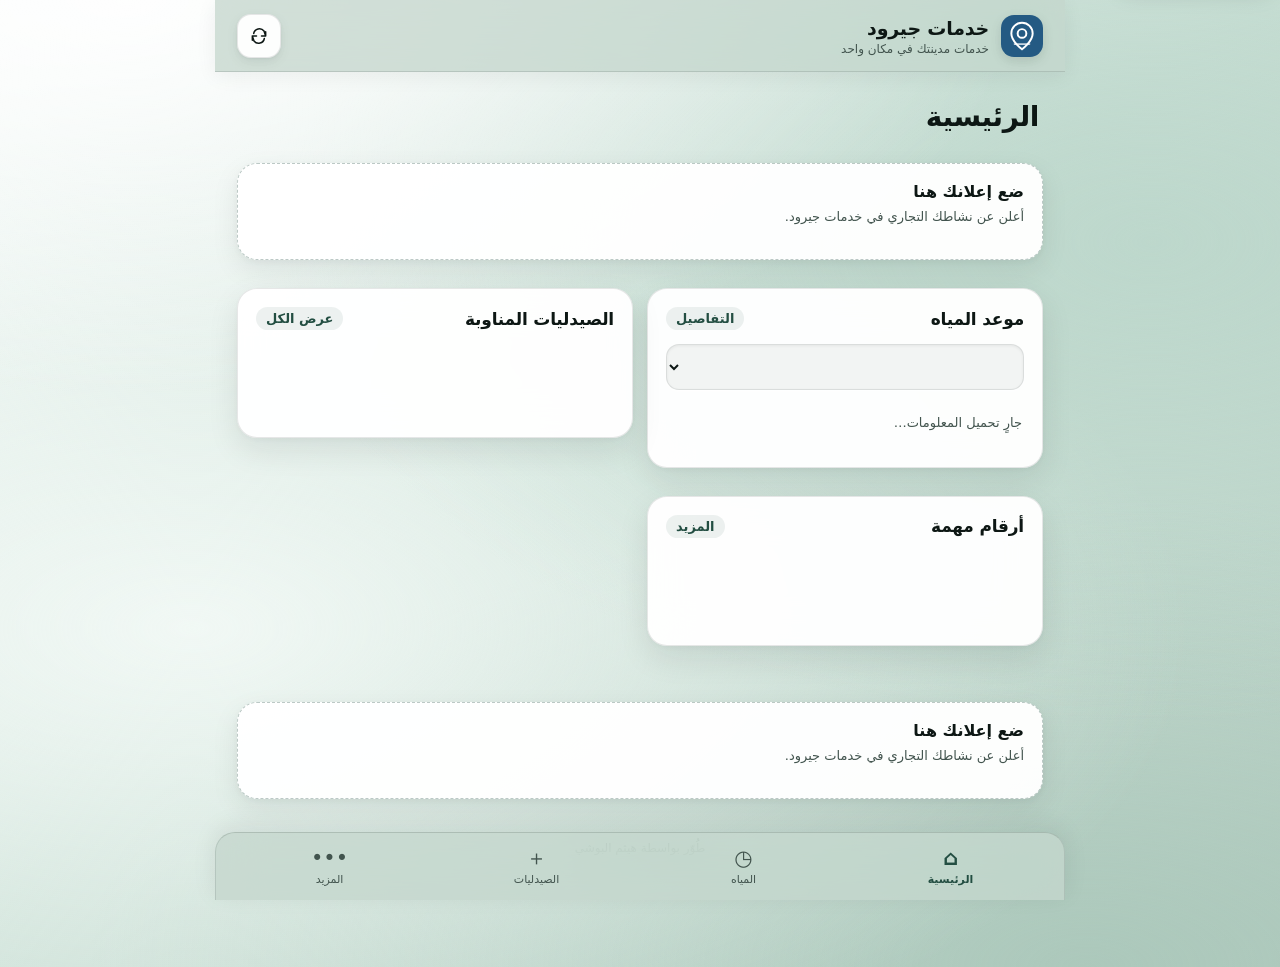
==== commit 1145cd66: "Update index.html" ====
--- a/index.html
+++ b/index.html
@@ -1,4 +1,4 @@
- <!doctype html>
+<!doctype html>
 <html lang="ar" dir="rtl">
 <head>
   <meta charset="utf-8">
@@ -12,7 +12,7 @@
   <title>خدمات جيرود</title>
   <link rel="manifest" href="manifest.webmanifest">
   <link rel="icon" href="icons/icon.svg" type="image/svg+xml">
-  <link rel="stylesheet" href="styles.css?v=3">
+  <link rel="stylesheet" href="styles.css?v=4">
 </head>
 <body>
   <a class="skip-link" href="#main">انتقل إلى المحتوى</a>
@@ -27,7 +27,7 @@
   <main id="main" tabindex="-1">
     <section id="home-view" class="view active" aria-labelledby="home-heading">
       <h2 id="home-heading" class="section-title">الرئيسية</h2>
-      <div id="home-ad" class="ad-slot"></div>
+      <div id="home-ad" class="ad-slot"><div class="ad-placeholder"><h3>ضع إعلانك هنا</h3><p>أعلن عن نشاطك التجاري في خدمات جيرود.</p></div></div>
       <section id="home-water-panel" class="panel" aria-labelledby="water-home-title">
         <div class="panel-heading"><h3 id="water-home-title">موعد المياه</h3><a href="#water" data-nav="water">التفاصيل</a></div>
         <label class="sr-only" for="home-neighborhood">اختر الحي</label><select id="home-neighborhood" class="field"></select>
@@ -42,26 +42,26 @@
         <div id="home-emergency" class="quick-contacts"></div>
       </section>
       <div id="home-shortcuts" class="shortcut-grid"></div>
-      <div id="home-inline-ad" class="ad-slot"></div>
+      <div id="home-inline-ad" class="ad-slot"><div class="ad-placeholder"><h3>ضع إعلانك هنا</h3><p>أعلن عن نشاطك التجاري في خدمات جيرود.</p></div></div>
     </section>
 
     <section id="water-view" class="view" aria-labelledby="water-heading">
       <h2 id="water-heading" class="section-title">المياه</h2>
       <section class="panel"><label for="water-neighborhood">الحي</label><select id="water-neighborhood" class="field"></select><div id="water-detail" class="compact-info"></div></section>
-      <div id="water-ad" class="ad-slot"></div>
+      <div id="water-ad" class="ad-slot"><div class="ad-placeholder"><h3>ضع إعلانك هنا</h3><p>أعلن عن نشاطك التجاري في خدمات جيرود.</p></div></div>
     </section>
 
     <section id="pharmacies-view" class="view" aria-labelledby="pharmacies-heading">
       <h2 id="pharmacies-heading" class="section-title">الصيدليات</h2>
       <div class="filter-row"><input id="pharmacy-search" class="field" type="search" placeholder="ابحث عن صيدلية أو حي" aria-label="البحث في الصيدليات"><select id="pharmacy-type" class="field" aria-label="نوع المناوبة"><option value="all">كل المناوبات</option><option value="day">نهاري</option><option value="night">ليلي</option><option value="24h">24 ساعة</option><option value="now">مناوبة الآن</option></select></div>
-      <div id="pharmacy-list" class="list"></div><div id="pharmacy-ad" class="ad-slot"></div>
+      <div id="pharmacy-list" class="list"></div><div id="pharmacy-ad" class="ad-slot"><div class="ad-placeholder"><h3>ضع إعلانك هنا</h3><p>أعلن عن نشاطك التجاري في خدمات جيرود.</p></div></div>
     </section>
 
     <section id="more-view" class="view" aria-labelledby="more-heading">
       <h2 id="more-heading" class="section-title">المزيد</h2>
-      <nav class="more-links" aria-label="أقسام إضافية"><button data-subview="emergency">الطوارئ والأرقام المهمة</button><button data-subview="ads">الإعلانات</button><button data-subview="settings">الإعدادات</button><button data-subview="about">حول التطبيق</button></nav>
+      <nav class="more-links" aria-label="أقسام إضافية"><button type="button" data-subview="emergency">الطوارئ والأرقام المهمة</button><button type="button" data-subview="ads">الإعلانات</button><button type="button" data-subview="settings">الإعدادات</button><button type="button" data-subview="about">حول التطبيق</button></nav>
       <section id="emergency-subview" class="subview"><h3>الطوارئ والأرقام المهمة</h3><div id="emergency-list" class="list"></div></section>
-      <section id="ads-subview" class="subview"><h3>الإعلانات</h3><div id="footer-ad" class="ad-slot"></div><div id="ads-list" class="list"></div></section>
+      <section id="ads-subview" class="subview"><h3>الإعلانات</h3><div id="footer-ad" class="ad-slot"><div class="ad-placeholder"><h3>ضع إعلانك هنا</h3><p>أعلن عن نشاطك التجاري في خدمات جيرود.</p></div></div><div id="ads-list" class="list"></div></section>
       <section id="settings-subview" class="subview"><h3>الإعدادات</h3><div class="panel settings-panel"><label for="theme-select">المظهر</label><select id="theme-select" class="field"><option value="system">حسب الجهاز</option><option value="light">فاتح</option><option value="dark">داكن</option></select><label for="settings-neighborhood">الحي الافتراضي</label><select id="settings-neighborhood" class="field"></select><button id="install-settings" class="secondary-button" type="button">إضافة إلى الشاشة الرئيسية</button><button id="clear-cache" class="secondary-button" type="button">مسح البيانات المحفوظة</button></div></section>
       <section id="about-subview" class="subview"><h3>حول التطبيق</h3><div class="panel"><p>دليل الخدمات اليومية في مدينة جيرود.</p><p class="muted">قد تتغير المعلومات الميدانية. تحقق من التفاصيل عند الحاجة، خصوصاً في الحالات الطارئة.</p></div></section>
     </section>
@@ -73,5 +73,20 @@
   <script src="config.js" defer></script>
   <script src="data.js" defer></script>  
   <script src="app.js" defer></script>
+  <script>
+    document.addEventListener('click', function(e) {
+      const nav = e.target.closest('[data-nav]');
+      if (nav) {
+        const name = nav.dataset.nav;
+        document.querySelectorAll('.view').forEach(v => v.classList.toggle('active', v.id === name + '-view'));
+        document.querySelectorAll('[data-nav]').forEach(b => b.classList.toggle('active', b.dataset.nav === name));
+      }
+      const sub = e.target.closest('[data-subview]');
+      if (sub) {
+        const name = sub.dataset.subview;
+        document.querySelectorAll('.subview').forEach(v => v.classList.toggle('active', v.id === name + '-subview'));
+      }
+    });
+  </script>
 </body>
 </html>
--- a/styles.css
+++ b/styles.css
@@ -1 +1,2 @@
-:root{--primary:#234E42;--bg:#CBE0D6;--surface:rgba(255,255,255,.92);--text:#12201B;--muted:#52665F;--line:#C6D6CE;--warning:#B45309;--radius:18px;--nav-height:68px;font-family:system-ui,-apple-system,"Segoe UI",Tahoma,Arial,sans-serif;color:var(--text);background:var(--bg);font-synthesis:none;text-rendering:optimizeLegibility}*{box-sizing:border-box}html{scroll-behavior:smooth;background:var(--bg)}body{margin:0;background:linear-gradient(135deg,#F7FBF9 0%,#CBE0D6 35%,#EDF4F1 70%,#B9CEC4 100%);background-attachment:fixed;color:var(--text);padding-bottom:calc(var(--nav-height) + env(safe-area-inset-bottom) + 24px)}button,input,select{font:inherit}button,a,select{touch-action:manipulation}button{cursor:pointer}a{color:var(--primary);text-decoration:none}.skip-link{position:absolute;top:-60px;right:12px;background:var(--surface);padding:12px;z-index:20}.skip-link:focus{top:12px}.app-header{display:flex;align-items:center;justify-content:space-between;gap:12px;padding:calc(16px + env(safe-area-inset-top)) 18px 14px;max-width:980px;margin:auto;background:rgba(198,214,206,.88);border-bottom:1px solid rgba(35,78,66,.12);backdrop-filter:blur(20px);-webkit-backdrop-filter:blur(20px)}.brand{display:flex;align-items:center;gap:12px;min-width:0}.brand img{border-radius:13px;object-fit:contain}.brand h1{font-size:19px;line-height:1.35;margin:0;font-weight:700}.brand p{font-size:12px;color:var(--muted);margin:3px 0 0}.icon-button{width:44px;height:44px;border:1px solid var(--line);background:var(--surface);color:var(--text);border-radius:14px;display:grid;place-items:center}.icon-button svg{width:21px;height:21px;fill:none;stroke:currentColor;stroke-width:1.7;stroke-linecap:round;stroke-linejoin:round}.status-bar{max-width:980px;margin:0 auto;padding:0 18px;color:var(--muted);font-size:12px;min-height:18px}main{max-width:980px;margin:auto;padding:0 16px}.view{display:none}.view.active{display:block}.section-title{font-size:25px;letter-spacing:-.3px;margin:14px 2px 18px}.panel{background:var(--surface);border:1px solid var(--line);border-radius:var(--radius);padding:17px;margin:12px 0;backdrop-filter:blur(10px)}.panel-heading{display:flex;align-items:center;justify-content:space-between;gap:10px;margin-bottom:12px}.panel-heading h3,.panel h3{font-size:16px;margin:0;font-weight:700}.panel-heading a{font-size:13px}.field{width:100%;min-height:46px;border:1px solid var(--line);background:#EDF4F1;color:var(--text);border-radius:13px;padding:10px 12px;outline-offset:2px}.compact-info{padding:10px 2px 2px}.compact-info .big-time{font-size:24px;font-weight:700;margin:8px 0}.muted{color:var(--muted);font-size:13px;line-height:1.6}.warning{color:var(--warning);background:color-mix(in srgb,var(--warning) 9%,var(--surface));border-radius:10px;padding:9px 11px;font-size:13px}.list{display:grid;gap:10px}.item-card{border:1px solid var(--line);border-radius:15px;padding:14px;background:var(--surface);min-width:0}.item-card h4{margin:0 0 6px;font-size:15px}.item-card p{margin:5px 0;color:var(--muted);font-size:13px;line-height:1.55;overflow-wrap:anywhere}.item-actions{display:flex;flex-wrap:wrap;gap:8px;margin-top:11px}.small-link,.secondary-button,.primary-button{min-height:44px;display:inline-flex;align-items:center;justify-content:center;padding:9px 13px;border-radius:12px;border:1px solid var(--line);font-size:13px;font-weight:600;background:var(--surface);color:var(--text)}.primary-button{background:var(--primary);color:#fff;border-color:var(--primary)}.secondary-button{background:#EDF4F1}.quick-contacts,.shortcut-grid{display:grid;grid-template-columns:repeat(2,minmax(0,1fr));gap:9px}.quick-contacts a,.shortcut-grid button{min-height:48px;border:1px solid var(--line);border-radius:13px;background:var(--surface);color:var(--text);display:flex;align-items:center;justify-content:center;padding:10px;font-size:13px;text-align:center}.shortcut-grid{margin:12px 0}.filter-row{display:grid;grid-template-columns:1fr;gap:9px;margin-bottom:12px}.app-footer{text-align:center;padding:18px 16px 6px;font-size:12px}.app-footer p{color:var(--muted);margin:8px 0}.bottom-nav{position:fixed;z-index:10;bottom:0;left:0;right:0;min-height:var(--nav-height);padding:6px 10px calc(6px + env(safe-area-inset-bottom));display:grid;grid-template-columns:repeat(4,1fr);background:rgba(198,214,206,.88)!important;border-top:1px solid rgba(35,78,66,.15)!important;backdrop-filter:blur(20px);-webkit-backdrop-filter:blur(20px)}.nav-item{border:0;background:transparent;color:#52665F!important;display:flex;flex-direction:column;align-items:center;justify-content:center;gap:3px;font-size:11px;min-height:44px}.nav-item.active{color:#234E42!important;font-weight:700}.nav-icon{font-size:20px;line-height:1.1}.more-links{display:grid;grid-template-columns:1fr 1fr;gap:9px;margin-bottom:18px}.more-links button{min-height:52px;border:1px solid var(--line);background:var(--surface);color:var(--text);border-radius:14px;padding:10px;font-size:13px}.subview{display:none}.subview.active{display:block}.subview h3{font-size:18px;margin:18px 2px 12px}.settings-panel{display:grid;gap:10px}.settings-panel label{font-size:13px;font-weight:600}.ad-slot{margin:12px 0}.ad-card{display:block;position:relative;border:1px solid var(--line);border-radius:17px;overflow:hidden;background:var(--surface);color:var(--text)}.ad-card img{display:block;width:100%;height:auto;max-height:190px;object-fit:cover}.ad-content{padding:14px}.ad-label{display:inline-block;font-size:10px;background:#EDF4F1;border:1px solid var(--line);border-radius:20px;padding:3px 8px;color:var(--muted);margin-bottom:7px}.ad-content h3{font-size:15px;margin:0 0 6px}.ad-content p{font-size:13px;color:var(--muted);margin:0;line-height:1.55}.ad-placeholder{padding:16px;border:1px dashed #B9CEC4;border-radius:17px;background:var(--surface)}.ad-placeholder h3{font-size:15px;margin:0 0 7px}.ad-placeholder p{font-size:13px;color:var(--muted);margin:0 0 12px;line-height:1.5}.dialog{border:1px solid var(--line);border-radius:22px;width:min(92vw,420px);padding:0;background:var(--surface);color:var(--text);box-shadow:0 18px 60px #0002}.dialog::backdrop{background:#0E171466}.dialog-content{padding:22px}.dialog-content h2{font-size:20px;line-height:1.45;margin:0 0 10px}.dialog-content p,.dialog-content li{font-size:14px;line-height:1.6;color:var(--muted)}.dialog-actions{display:grid;gap:9px;margin-top:18px}.update-banner{position:fixed;z-index:15;bottom:calc(var(--nav-height) + env(safe-area-inset-bottom) + 10px);left:12px;right:12px;max-width:520px;margin:auto;background:var(--surface);border:1px solid var(--line);border-radius:14px;padding:12px;display:flex;align-items:center;justify-content:space-between;gap:10px;box-shadow:0 8px 30px #0001;font-size:13px}.update-banner[hidden]{display:none}.update-banner button{border:0;background:var(--primary);color:#fff;border-radius:10px;padding:9px 12px;min-height:40px}.empty-state{padding:20px;text-align:center;color:var(--muted);font-size:13px}.sr-only{position:absolute;width:1px;height:1px;padding:0;margin:-1px;overflow:hidden;clip:rect(0,0,0,0);white-space:nowrap;border:0}@media(min-width:620px){main{padding:0 22px}.filter-row{grid-template-columns:1.5fr 1fr}.shortcut-grid{grid-template-columns:repeat(4,minmax(0,1fr))}.app-header{padding-left:22px;padding-right:22px}.view.active#home-view{display:grid;grid-template-columns:1fr 1fr;gap:0 14px}.view.active#home-view>.section-title,.view.active#home-view>#home-ad,.view.active#home-view>#home-shortcuts,.view.active#home-view>#home-inline-ad{grid-column:1/-1}.view.active#home-view>.panel{align-self:start}}@media(prefers-reduced-motion:reduce){*,*::before,*::after{scroll-behavior:auto!important;transition:none!important;animation:none!important}}@media(prefers-color-scheme:dark){:root:not([data-theme="light"]){--primary:#639A88;--bg:#0B1310;--surface:rgba(24,40,34,.85);--text:#EDF4F1;--muted:#93A39E;--line:#243830;--warning:#EAB308}body{background:linear-gradient(135deg,#182822 0%,#0B1310 55%,#14221C 100%)}.app-header{background:rgba(11,19,16,.88);border-bottom-color:rgba(99,154,136,.15)}.bottom-nav{background:rgba(11,19,16,.88)!important;border-top-color:rgba(99,154,136,.15)!important}.nav-item{color:#93A39E!important}.nav-item.active{color:#639A88!important}}:root[data-theme="dark"]{--primary:#639A88;--bg:#0B1310;--surface:rgba(24,40,34,.85);--text:#EDF4F1;--muted:#93A39E;--line:#243830;--warning:#EAB308}:root[data-theme="dark"] body{background:linear-gradient(135deg,#182822 0%,#0B1310 55%,#14221C 100%)}:root[data-theme="dark"] .app-header{background:rgba(11,19,16,.88);border-bottom-color:rgba(99,154,136,.15)}:root[data-theme="dark"] .bottom-nav{background:rgba(11,19,16,.88)!important;border-top-color:rgba(99,154,136,.15)!important}:root[data-theme="dark"] .nav-item{color:#93A39E!important}:root[data-theme="dark"] .nav-item.active{color:#639A88!important}:root[data-theme="light"]{--primary:#234E42;--bg:#CBE0D6;--surface:rgba(255,255,255,.92);--text:#12201B;--muted:#52665F;--line:#C6D6CE;--warning:#B45309}@media(min-width:850px){.bottom-nav{left:50%;right:auto;transform:translateX(-50%);width:min(850px,100%);border-left:1px solid var(--line);border-right:1px solid var(--line);border-radius:16px 16px 0 0}} /* تحسينات الواجهة */ .panel{box-shadow:0 8px 24px rgba(18,32,27,.06)} .item-card{box-shadow:0 4px 14px rgba(18,32,27,.04)} .section-title{font-weight:800;color:var(--text)} .field:focus{border-color:var(--primary);box-shadow:0 0 0 3px rgba(35,78,66,.14)} @media(min-width:620px){.view.active#home-view>.panel{min-height:150px}}
+:root{--primary:#234E42;--bg:#DCE8E2;--surface:rgba(255,255,255,.96);--text:#0D1714;--muted:#42544E;--line:rgba(13,23,20,.1);--warning:#B45309;--radius:20px;--nav-height:68px;font-family:-apple-system,BlinkMacSystemFont,"SF Pro Display","SF Pro Text",system-ui,"Segoe UI",Tahoma,Arial,sans-serif;color:var(--text);background:var(--bg);font-synthesis:none;text-rendering:optimizeLegibility;-webkit-font-smoothing:antialiased}*{box-sizing:border-box;-webkit-tap-highlight-color:transparent}html{scroll-behavior:smooth;background:var(--bg)}body{margin:0;min-height:100vh;background-color:#DCE8E2;background-image:radial-gradient(120% 70% at 10% 0%,rgba(255,255,255,.94) 0%,rgba(255,255,255,0) 58%),radial-gradient(110% 80% at 90% 25%,rgba(186,214,202,.78) 0%,rgba(186,214,202,0) 62%),radial-gradient(130% 85% at 15% 65%,rgba(244,250,247,.92) 0%,rgba(244,250,247,0) 60%),radial-gradient(120% 75% at 85% 100%,rgba(165,196,182,.68) 0%,rgba(165,196,182,0) 65%),linear-gradient(145deg,#F5FAF8 0%,#CBE0D6 48%,#B8CFC4 100%);color:var(--text);padding-bottom:calc(var(--nav-height) + env(safe-area-inset-bottom) + 28px)}button,input,select{font:inherit}button,a,select{touch-action:manipulation}button{cursor:pointer}a{color:var(--primary);text-decoration:none}button,a,.item-card,.panel,.ad-card,.ad-placeholder{transition:transform .18s cubic-bezier(.25,.8,.25,1),box-shadow .18s ease,background-color .18s ease}button:active,.small-link:active,.quick-contacts a:active,.ad-card:active{transform:scale(.975)}.skip-link{position:absolute;top:-60px;right:12px;background:var(--surface);padding:12px;z-index:20;box-shadow:0 8px 24px rgba(13,23,20,.15)}.skip-link:focus{top:12px}.app-header{position:sticky;top:0;z-index:12;display:flex;align-items:center;justify-content:space-between;gap:12px;padding:calc(14px + env(safe-area-inset-top)) 18px 13px;max-width:850px;margin:auto;background:rgba(198,214,206,.78);border-bottom:.5px solid rgba(13,23,20,.12);backdrop-filter:blur(24px) saturate(180%);-webkit-backdrop-filter:blur(24px) saturate(180%);box-shadow:0 4px 20px rgba(13,23,20,.06)}.brand{display:flex;align-items:center;gap:12px;min-width:0}.brand img{border-radius:13px;object-fit:contain;box-shadow:0 4px 12px rgba(13,23,20,.12)}.brand h1{font-size:19px;line-height:1.3;margin:0;font-weight:700;letter-spacing:-.2px}.brand p{font-size:12px;color:var(--muted);margin:2px 0 0}.icon-button{width:44px;height:44px;border:.5px solid var(--line);background:var(--surface);color:var(--text);border-radius:14px;display:grid;place-items:center;box-shadow:0 4px 12px rgba(13,23,20,.08),0 1px 3px rgba(13,23,20,.05)}.icon-button svg{width:20px;height:20px;fill:none;stroke:currentColor;stroke-width:1.8;stroke-linecap:round;stroke-linejoin:round}.status-bar{max-width:850px;margin:0 auto;padding:8px 18px 0;color:var(--muted);font-size:12px;min-height:20px}main{max-width:850px;margin:auto;padding:0 16px}.view{display:none}.view.active{display:block}.section-title{font-size:28px;letter-spacing:-.4px;margin:8px 4px 16px;font-weight:800;color:var(--text)}.panel{background:var(--surface);border:.5px solid var(--line);border-radius:var(--radius);padding:18px;margin:14px 0;backdrop-filter:blur(20px);-webkit-backdrop-filter:blur(20px);box-shadow:0 12px 32px rgba(13,23,20,.09),0 2px 6px rgba(13,23,20,.04)}.panel-heading{display:flex;align-items:center;justify-content:space-between;gap:10px;margin-bottom:14px}.panel-heading h3,.panel h3{font-size:17px;margin:0;font-weight:700;letter-spacing:-.2px}.panel-heading a{font-size:13px;font-weight:600;padding:4px 10px;border-radius:20px;background:rgba(35,78,66,.08)}.field{width:100%;min-height:46px;border:.5px solid var(--line);background:#F2F4F3;color:var(--text);border-radius:13px;padding:10px 14px;outline-offset:2px;box-shadow:inset 0 1px 3px rgba(13,23,20,.06),0 1px 2px rgba(255,255,255,.8)}.field:focus{border-color:var(--primary);background:#fff;box-shadow:0 0 0 3.5px rgba(35,78,66,.16)}.compact-info{padding:10px 2px 2px}.compact-info .big-time{font-size:26px;font-weight:800;letter-spacing:-.3px;margin:8px 0;color:var(--primary)}.muted{color:var(--muted);font-size:13px;line-height:1.6}.warning{color:var(--warning);background:color-mix(in srgb,var(--warning) 10%,var(--surface));border-radius:12px;padding:10px 12px;font-size:13px;font-weight:500;box-shadow:0 2px 8px rgba(180,83,9,.08)}.list{display:grid;gap:12px}.item-card{border:.5px solid var(--line);border-radius:16px;padding:15px;background:var(--surface);min-width:0;box-shadow:0 8px 22px rgba(13,23,20,.07),0 2px 5px rgba(13,23,20,.04)}.item-card h4{margin:0 0 6px;font-size:16px;font-weight:700}.item-card p{margin:5px 0;color:var(--muted);font-size:13px;line-height:1.55;overflow-wrap:anywhere}.item-actions{display:flex;flex-wrap:wrap;gap:8px;margin-top:12px}.small-link,.secondary-button,.primary-button{min-height:44px;display:inline-flex;align-items:center;justify-content:center;padding:10px 15px;border-radius:13px;border:.5px solid var(--line);font-size:13px;font-weight:600;background:var(--surface);color:var(--text);box-shadow:0 4px 12px rgba(13,23,20,.07),0 1px 2px rgba(13,23,20,.04)}.primary-button{background:var(--primary);color:#fff;border-color:transparent;box-shadow:0 8px 20px rgba(35,78,66,.26),0 2px 5px rgba(35,78,66,.16)}.secondary-button{background:#F2F4F3}
+.quick-contacts,.shortcut-grid{display:grid;grid-template-columns:repeat(2,minmax(0,1fr));gap:10px}.quick-contacts a,.shortcut-grid button{min-height:50px;border:.5px solid var(--line);border-radius:15px;background:var(--surface);color:var(--text);display:flex;align-items:center;justify-content:center;padding:12px;font-size:13px;font-weight:600;text-align:center;box-shadow:0 8px 20px rgba(13,23,20,.08),0 2px 4px rgba(13,23,20,.04)}.shortcut-grid{margin:14px 0}.filter-row{display:grid;grid-template-columns:1fr;gap:10px;margin-bottom:14px}.app-footer{text-align:center;padding:20px 16px 8px;font-size:12px}.app-footer p{color:var(--muted);margin:8px 0}.bottom-nav{position:fixed;z-index:12;bottom:0;left:0;right:0;min-height:var(--nav-height);padding:6px 10px calc(6px + env(safe-area-inset-bottom));display:grid;grid-template-columns:repeat(4,1fr);background:rgba(198,214,206,.8)!important;border-top:.5px solid rgba(13,23,20,.14)!important;backdrop-filter:blur(24px) saturate(180%);-webkit-backdrop-filter:blur(24px) saturate(180%);box-shadow:0 -6px 24px rgba(13,23,20,.08)!important}.nav-item{border:0;background:transparent;color:#42544E!important;display:flex;flex-direction:column;align-items:center;justify-content:center;gap:3px;font-size:11px;font-weight:500;min-height:44px}.nav-item.active{color:#234E42!important;font-weight:700}.nav-icon{font-size:21px;line-height:1.1}.more-links{display:grid;grid-template-columns:1fr 1fr;gap:10px;margin-bottom:18px}.more-links button{min-height:54px;border:.5px solid var(--line);background:var(--surface);color:var(--text);border-radius:15px;padding:12px;font-size:13px;font-weight:600;box-shadow:0 8px 20px rgba(13,23,20,.08),0 2px 4px rgba(13,23,20,.04)}.subview{display:none}.subview.active{display:block}.subview h3{font-size:19px;font-weight:700;margin:18px 2px 12px}.settings-panel{display:grid;gap:12px}.settings-panel label{font-size:13px;font-weight:600}.ad-slot{margin:14px 0}.ad-card{display:block;position:relative;border:.5px solid var(--line);border-radius:var(--radius);overflow:hidden;background:var(--surface);color:var(--text);box-shadow:0 12px 30px rgba(13,23,20,.09),0 3px 8px rgba(13,23,20,.05)}.ad-card img{display:block;width:100%;height:auto;max-height:190px;object-fit:cover}.ad-content{padding:16px}.ad-label{display:inline-block;font-size:10px;font-weight:600;background:#F2F4F3;border:.5px solid var(--line);border-radius:20px;padding:3px 9px;color:var(--muted);margin-bottom:8px}.ad-content h3{font-size:16px;font-weight:700;margin:0 0 6px}.ad-content p{font-size:13px;color:var(--muted);margin:0;line-height:1.55}.ad-placeholder{padding:18px;border:1px dashed rgba(35,78,66,.3);border-radius:var(--radius);background:var(--surface);box-shadow:0 10px 28px rgba(13,23,20,.08),0 2px 6px rgba(13,23,20,.04)}.ad-placeholder h3{font-size:16px;font-weight:700;margin:0 0 6px;color:var(--text)}.ad-placeholder p{font-size:13px;color:var(--muted);margin:0 0 14px;line-height:1.55}.dialog{border:.5px solid var(--line);border-radius:24px;width:min(92vw,420px);padding:0;background:var(--surface);color:var(--text);box-shadow:0 24px 64px rgba(13,23,20,.24);backdrop-filter:blur(24px)}.dialog::backdrop{background:rgba(13,23,20,.42);backdrop-filter:blur(4px)}.dialog-content{padding:24px}.dialog-content h2{font-size:20px;font-weight:700;line-height:1.4;margin:0 0 10px}.dialog-content p,.dialog-content li{font-size:14px;line-height:1.6;color:var(--muted)}.dialog-actions{display:grid;gap:10px;margin-top:20px}.update-banner{position:fixed;z-index:15;bottom:calc(var(--nav-height) + env(safe-area-inset-bottom) + 12px);left:12px;right:12px;max-width:520px;margin:auto;background:var(--surface);border:.5px solid var(--line);border-radius:16px;padding:12px 14px;display:flex;align-items:center;justify-content:space-between;gap:10px;box-shadow:0 14px 36px rgba(13,23,20,.18);font-size:13px;font-weight:600;backdrop-filter:blur(20px)}.update-banner[hidden]{display:none}.update-banner button{border:0;background:var(--primary);color:#fff;border-radius:11px;padding:9px 14px;min-height:40px;font-weight:600;box-shadow:0 4px 12px rgba(35,78,66,.25)}.empty-state{padding:20px;text-align:center;color:var(--muted);font-size:13px}.sr-only{position:absolute;width:1px;height:1px;padding:0;margin:-1px;overflow:hidden;clip:rect(0,0,0,0);white-space:nowrap;border:0}@media(min-width:620px){main{padding:0 22px}.filter-row{grid-template-columns:1.5fr 1fr}.shortcut-grid{grid-template-columns:repeat(4,minmax(0,1fr))}.app-header{padding-left:22px;padding-right:22px}.view.active#home-view{display:grid;grid-template-columns:1fr 1fr;gap:0 14px}.view.active#home-view>.section-title,.view.active#home-view>#home-ad,.view.active#home-view>#home-shortcuts,.view.active#home-view>#home-inline-ad{grid-column:1/-1}.view.active#home-view>.panel{align-self:start;min-height:150px}}@media(prefers-reduced-motion:reduce){*,*::before,*::after{scroll-behavior:auto!important;transition:none!important;animation:none!important}}@media(prefers-color-scheme:dark){:root:not([data-theme="light"]){--primary:#639A88;--bg:#0B1310;--surface:rgba(28,34,32,.95);--text:#F4F7F6;--muted:#A3B2AD;--line:rgba(255,255,255,.12);--warning:#EAB308}body{background-color:#0B1310;background-image:radial-gradient(120% 70% at 10% 0%,rgba(34,58,49,.85) 0%,rgba(34,58,49,0) 60%),radial-gradient(110% 80% at 90% 35%,rgba(24,40,34,.9) 0%,rgba(24,40,34,0) 65%),radial-gradient(120% 75% at 20% 90%,rgba(28,48,40,.75) 0%,rgba(28,48,40,0) 65%),linear-gradient(145deg,#182822 0%,#0B1310 55%,#121F1A 100%)}.app-header{background:rgba(11,19,16,.84);border-bottom-color:rgba(255,255,255,.1);box-shadow:0 8px 28px rgba(0,0,0,.45)}.bottom-nav{background:rgba(11,19,16,.84)!important;border-top-color:rgba(255,255,255,.1)!important;box-shadow:0 -8px 28px rgba(0,0,0,.45)!important}.panel,.ad-card,.ad-placeholder{box-shadow:0 16px 36px rgba(0,0,0,.45),0 4px 12px rgba(0,0,0,.3)}.item-card,.quick-contacts a,.shortcut-grid button,.more-links button,.icon-button,.small-link,.secondary-button{box-shadow:0 10px 24px rgba(0,0,0,.4),0 2px 6px rgba(0,0,0,.25)}.nav-item{color:#A3B2AD!important}.nav-item.active{color:#639A88!important}.field,.secondary-button,.small-link,.icon-button,.ad-label{background:rgba(20,25,23,.95);border-color:rgba(255,255,255,.14)}.field:focus{background:rgba(26,33,30,.98)}}:root[data-theme="dark"]{--primary:#639A88;--bg:#0B1310;--surface:rgba(28,34,32,.95);--text:#F4F7F6;--muted:#A3B2AD;--line:rgba(255,255,255,.12);--warning:#EAB308}:root[data-theme="dark"] body{background-color:#0B1310;background-image:radial-gradient(120% 70% at 10% 0%,rgba(34,58,49,.85) 0%,rgba(34,58,49,0) 60%),radial-gradient(110% 80% at 90% 35%,rgba(24,40,34,.9) 0%,rgba(24,40,34,0) 65%),radial-gradient(120% 75% at 20% 90%,rgba(28,48,40,.75) 0%,rgba(28,48,40,0) 65%),linear-gradient(145deg,#182822 0%,#0B1310 55%,#121F1A 100%)}:root[data-theme="dark"] .app-header{background:rgba(11,19,16,.84);border-bottom-color:rgba(255,255,255,.1);box-shadow:0 8px 28px rgba(0,0,0,.45)}:root[data-theme="dark"] .bottom-nav{background:rgba(11,19,16,.84)!important;border-top-color:rgba(255,255,255,.1)!important;box-shadow:0 -8px 28px rgba(0,0,0,.45)!important}:root[data-theme="dark"] .panel,:root[data-theme="dark"] .ad-card,:root[data-theme="dark"] .ad-placeholder{box-shadow:0 16px 36px rgba(0,0,0,.45),0 4px 12px rgba(0,0,0,.3)}:root[data-theme="dark"] .item-card,:root[data-theme="dark"] .quick-contacts a,:root[data-theme="dark"] .shortcut-grid button,:root[data-theme="dark"] .more-links button,:root[data-theme="dark"] .icon-button,:root[data-theme="dark"] .small-link,:root[data-theme="dark"] .secondary-button{box-shadow:0 10px 24px rgba(0,0,0,.4),0 2px 6px rgba(0,0,0,.25)}:root[data-theme="dark"] .nav-item{color:#A3B2AD!important}:root[data-theme="dark"] .nav-item.active{color:#639A88!important}:root[data-theme="dark"] .field,:root[data-theme="dark"] .secondary-button,:root[data-theme="dark"] .small-link,:root[data-theme="dark"] .icon-button,:root[data-theme="dark"] .ad-label{background:rgba(20,25,23,.95);border-color:rgba(255,255,255,.14)}:root[data-theme="dark"] .field:focus{background:rgba(26,33,30,.98)}:root[data-theme="light"]{--primary:#234E42;--bg:#DCE8E2;--surface:rgba(255,255,255,.96);--text:#0D1714;--muted:#42544E;--line:rgba(13,23,20,.1);--warning:#B45309}@media(min-width:850px){.bottom-nav{left:50%;right:auto;transform:translateX(-50%);width:min(850px,100%);border-left:.5px solid var(--line);border-right:.5px solid var(--line);border-radius:20px 20px 0 0}}
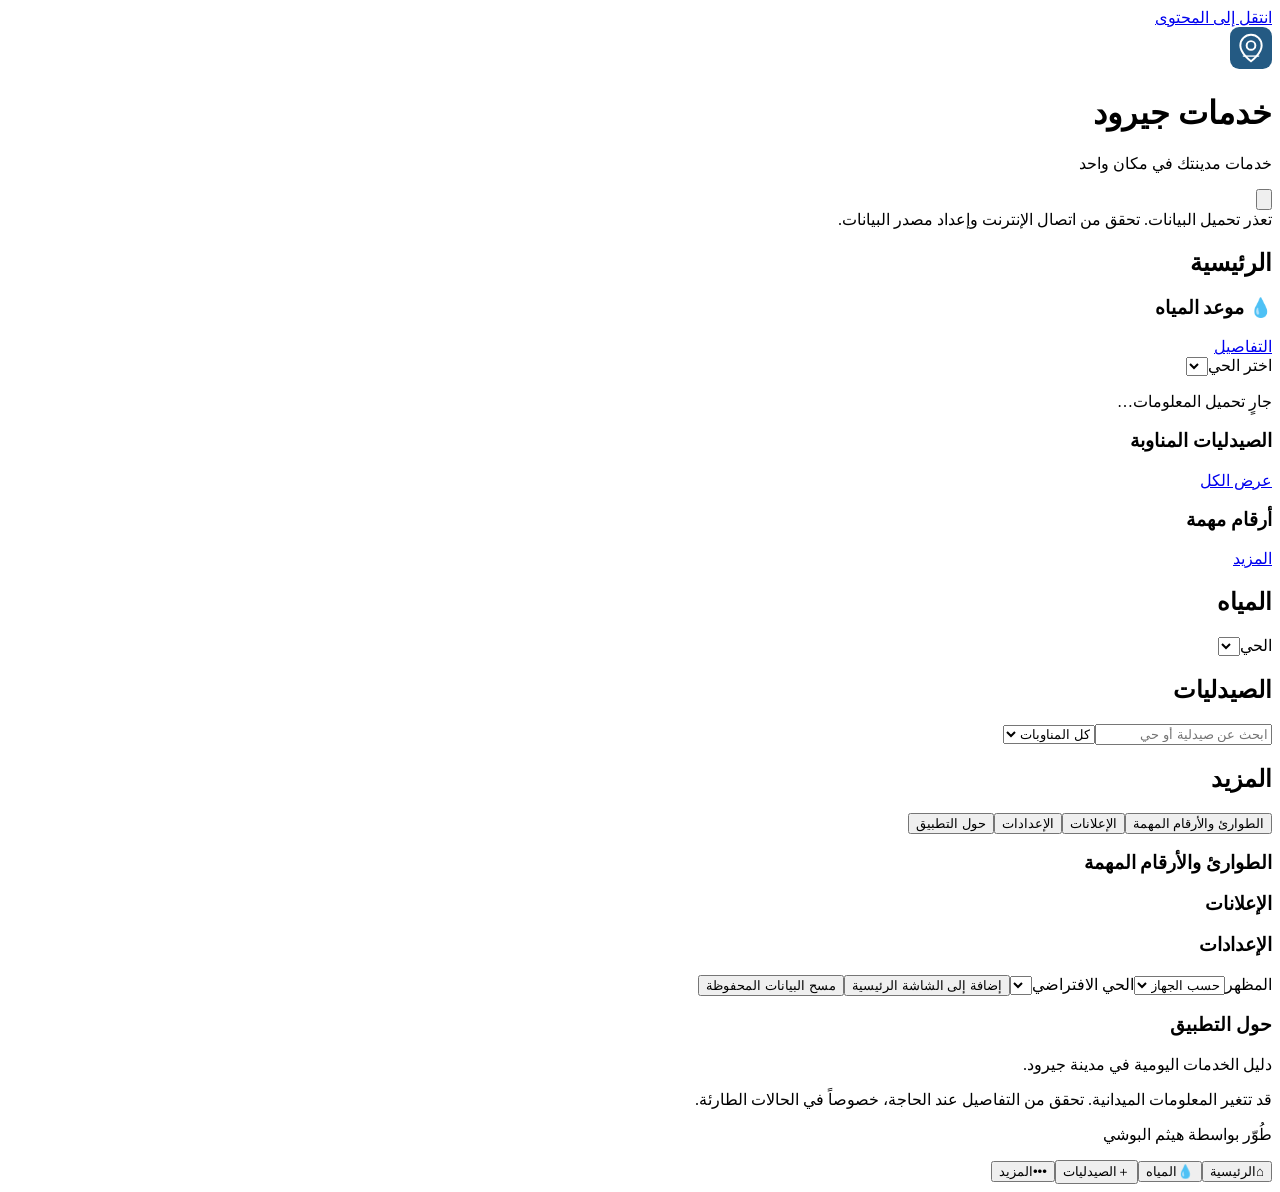
==== commit 359f9730: "Rename index (3).html to index.html" ====
--- a/index.html
+++ b/index.html
@@ -3,16 +3,13 @@
 <head>
   <meta charset="utf-8">
   <meta name="viewport" content="width=device-width, initial-scale=1, viewport-fit=cover">
-  <meta name="theme-color" content="#C6D6CE" media="(prefers-color-scheme: light)">
-  <meta name="theme-color" content="#0B1310" media="(prefers-color-scheme: dark)">
-  <meta name="apple-mobile-web-app-capable" content="yes">
-  <meta name="apple-mobile-web-app-status-bar-style" content="black-translucent">
+  <meta name="theme-color" content="#F5F5F7">
   <meta name="description" content="دليل الخدمات اليومية في مدينة جيرود">
-  <meta name="color-scheme" content="light dark">
+  <meta name="color-scheme" content="light">
   <title>خدمات جيرود</title>
   <link rel="manifest" href="manifest.webmanifest">
   <link rel="icon" href="icons/icon.svg" type="image/svg+xml">
-  <link rel="stylesheet" href="styles.css?v=4">
+  <link rel="stylesheet" href="styles.css">
 </head>
 <body>
   <a class="skip-link" href="#main">انتقل إلى المحتوى</a>
@@ -27,11 +24,11 @@
   <main id="main" tabindex="-1">
     <section id="home-view" class="view active" aria-labelledby="home-heading">
       <h2 id="home-heading" class="section-title">الرئيسية</h2>
-      <div id="home-ad" class="ad-slot"><div class="ad-placeholder"><h3>ضع إعلانك هنا</h3><p>أعلن عن نشاطك التجاري في خدمات جيرود.</p></div></div>
+      <div id="home-ad" class="ad-slot"></div>
       <section id="home-water-panel" class="panel" aria-labelledby="water-home-title">
-        <div class="panel-heading"><h3 id="water-home-title">موعد المياه</h3><a href="#water" data-nav="water">التفاصيل</a></div>
+        <div class="panel-heading"><h3 id="water-home-title">💧 موعد المياه</h3><a class="secondary-link" href="#water" data-nav="water">التفاصيل</a></div>
         <label class="sr-only" for="home-neighborhood">اختر الحي</label><select id="home-neighborhood" class="field"></select>
-        <div id="home-water" class="compact-info"><p class="muted">جارٍ تحميل المعلومات…</p></div>
+        <div id="home-water" class="compact-info"><p class="muted loading-state"><span class="spinner" aria-hidden="true"></span> جارٍ تحميل المعلومات…</p></div>
       </section>
       <section id="home-pharmacy-panel" class="panel" aria-labelledby="pharmacy-home-title">
         <div class="panel-heading"><h3 id="pharmacy-home-title">الصيدليات المناوبة</h3><a href="#pharmacies" data-nav="pharmacies">عرض الكل</a></div>
@@ -42,51 +39,34 @@
         <div id="home-emergency" class="quick-contacts"></div>
       </section>
       <div id="home-shortcuts" class="shortcut-grid"></div>
-      <div id="home-inline-ad" class="ad-slot"><div class="ad-placeholder"><h3>ضع إعلانك هنا</h3><p>أعلن عن نشاطك التجاري في خدمات جيرود.</p></div></div>
+      <div id="home-inline-ad" class="ad-slot"></div>
     </section>
 
     <section id="water-view" class="view" aria-labelledby="water-heading">
       <h2 id="water-heading" class="section-title">المياه</h2>
       <section class="panel"><label for="water-neighborhood">الحي</label><select id="water-neighborhood" class="field"></select><div id="water-detail" class="compact-info"></div></section>
-      <div id="water-ad" class="ad-slot"><div class="ad-placeholder"><h3>ضع إعلانك هنا</h3><p>أعلن عن نشاطك التجاري في خدمات جيرود.</p></div></div>
+      <div id="water-ad" class="ad-slot"></div>
     </section>
 
     <section id="pharmacies-view" class="view" aria-labelledby="pharmacies-heading">
       <h2 id="pharmacies-heading" class="section-title">الصيدليات</h2>
       <div class="filter-row"><input id="pharmacy-search" class="field" type="search" placeholder="ابحث عن صيدلية أو حي" aria-label="البحث في الصيدليات"><select id="pharmacy-type" class="field" aria-label="نوع المناوبة"><option value="all">كل المناوبات</option><option value="day">نهاري</option><option value="night">ليلي</option><option value="24h">24 ساعة</option><option value="now">مناوبة الآن</option></select></div>
-      <div id="pharmacy-list" class="list"></div><div id="pharmacy-ad" class="ad-slot"><div class="ad-placeholder"><h3>ضع إعلانك هنا</h3><p>أعلن عن نشاطك التجاري في خدمات جيرود.</p></div></div>
+      <div id="pharmacy-list" class="list"></div><div id="pharmacy-ad" class="ad-slot"></div>
     </section>
 
     <section id="more-view" class="view" aria-labelledby="more-heading">
       <h2 id="more-heading" class="section-title">المزيد</h2>
-      <nav class="more-links" aria-label="أقسام إضافية"><button type="button" data-subview="emergency">الطوارئ والأرقام المهمة</button><button type="button" data-subview="ads">الإعلانات</button><button type="button" data-subview="settings">الإعدادات</button><button type="button" data-subview="about">حول التطبيق</button></nav>
+      <nav class="more-links" aria-label="أقسام إضافية"><button data-subview="emergency">الطوارئ والأرقام المهمة</button><button data-subview="ads">الإعلانات</button><button data-subview="settings">الإعدادات</button><button data-subview="about">حول التطبيق</button></nav>
       <section id="emergency-subview" class="subview"><h3>الطوارئ والأرقام المهمة</h3><div id="emergency-list" class="list"></div></section>
-      <section id="ads-subview" class="subview"><h3>الإعلانات</h3><div id="footer-ad" class="ad-slot"><div class="ad-placeholder"><h3>ضع إعلانك هنا</h3><p>أعلن عن نشاطك التجاري في خدمات جيرود.</p></div></div><div id="ads-list" class="list"></div></section>
+      <section id="ads-subview" class="subview"><h3>الإعلانات</h3><div id="footer-ad" class="ad-slot"></div><div id="ads-list" class="list"></div></section>
       <section id="settings-subview" class="subview"><h3>الإعدادات</h3><div class="panel settings-panel"><label for="theme-select">المظهر</label><select id="theme-select" class="field"><option value="system">حسب الجهاز</option><option value="light">فاتح</option><option value="dark">داكن</option></select><label for="settings-neighborhood">الحي الافتراضي</label><select id="settings-neighborhood" class="field"></select><button id="install-settings" class="secondary-button" type="button">إضافة إلى الشاشة الرئيسية</button><button id="clear-cache" class="secondary-button" type="button">مسح البيانات المحفوظة</button></div></section>
       <section id="about-subview" class="subview"><h3>حول التطبيق</h3><div class="panel"><p>دليل الخدمات اليومية في مدينة جيرود.</p><p class="muted">قد تتغير المعلومات الميدانية. تحقق من التفاصيل عند الحاجة، خصوصاً في الحالات الطارئة.</p></div></section>
     </section>
   </main>
   <footer class="app-footer"><div id="footer-status" class="muted"></div><p>طُوّر بواسطة هيثم البوشي</p></footer>
-  <nav class="bottom-nav" aria-label="التنقل الرئيسي"><button class="nav-item active" data-nav="home" type="button"><span class="nav-icon">⌂</span><span>الرئيسية</span></button><button class="nav-item" data-nav="water" type="button"><span class="nav-icon">◷</span><span>المياه</span></button><button class="nav-item" data-nav="pharmacies" type="button"><span class="nav-icon">＋</span><span>الصيدليات</span></button><button class="nav-item" data-nav="more" type="button"><span class="nav-icon">•••</span><span>المزيد</span></button></nav>
+  <nav class="bottom-nav" aria-label="التنقل الرئيسي"><button class="nav-item active" data-nav="home" type="button"><span class="nav-icon">⌂</span><span>الرئيسية</span></button><button class="nav-item" data-nav="water" type="button"><span class="nav-icon" aria-hidden="true">💧</span><span>المياه</span></button><button class="nav-item" data-nav="pharmacies" type="button"><span class="nav-icon">＋</span><span>الصيدليات</span></button><button class="nav-item" data-nav="more" type="button"><span class="nav-icon">•••</span><span>المزيد</span></button></nav>
   <dialog id="install-dialog" class="dialog"><div class="dialog-content"><h2 id="install-title">هل تريد إضافة خدمات جيرود إلى الشاشة الرئيسية؟</h2><p id="install-copy">افتح التطبيق بسرعة من شاشة هاتفك.</p><ol id="install-steps" hidden><li>اضغط على زر المشاركة في Safari.</li><li>اختر «إضافة إلى الشاشة الرئيسية».</li></ol><div class="dialog-actions"><button id="install-accept" class="primary-button" type="button">إضافة إلى الشاشة الرئيسية</button><button id="install-dismiss" class="secondary-button" type="button">ليس الآن</button></div></div></dialog>
-  <div id="update-banner" class="update-banner" hidden><span>يتوفر تحديث جديد</span><button id="update-button" type="button">تحديث التطبيق</button></div>  
-  <script src="config.js" defer></script>
-  <script src="data.js" defer></script>  
-  <script src="app.js" defer></script>
-  <script>
-    document.addEventListener('click', function(e) {
-      const nav = e.target.closest('[data-nav]');
-      if (nav) {
-        const name = nav.dataset.nav;
-        document.querySelectorAll('.view').forEach(v => v.classList.toggle('active', v.id === name + '-view'));
-        document.querySelectorAll('[data-nav]').forEach(b => b.classList.toggle('active', b.dataset.nav === name));
-      }
-      const sub = e.target.closest('[data-subview]');
-      if (sub) {
-        const name = sub.dataset.subview;
-        document.querySelectorAll('.subview').forEach(v => v.classList.toggle('active', v.id === name + '-subview'));
-      }
-    });
-  </script>
+  <div id="update-banner" class="update-banner" hidden><span>يتوفر تحديث جديد</span><button id="update-button" type="button">تحديث التطبيق</button></div>
+  <script src="data.js" defer></script><script src="app.js" defer></script>
 </body>
 </html>
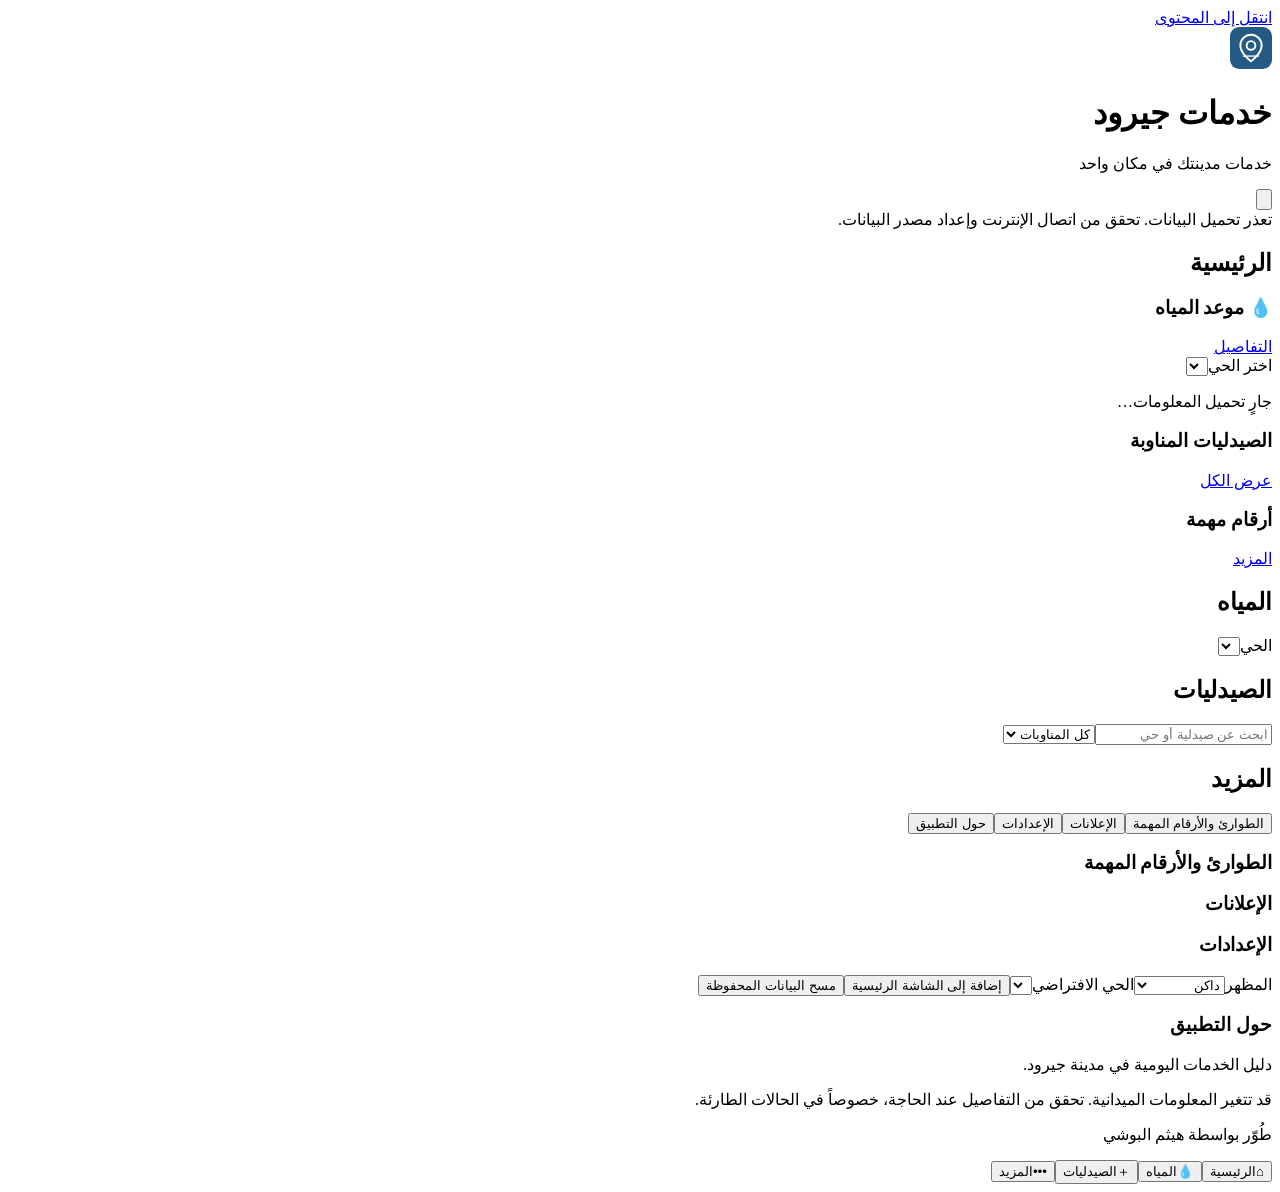
==== commit f7fd6a00: "Rename index (4).html to index.html" ====
--- a/index.html
+++ b/index.html
@@ -3,9 +3,9 @@
 <head>
   <meta charset="utf-8">
   <meta name="viewport" content="width=device-width, initial-scale=1, viewport-fit=cover">
-  <meta name="theme-color" content="#F5F5F7">
+  <meta name="theme-color" content="#101a16">
   <meta name="description" content="دليل الخدمات اليومية في مدينة جيرود">
-  <meta name="color-scheme" content="light">
+  <meta name="color-scheme" content="dark light">
   <title>خدمات جيرود</title>
   <link rel="manifest" href="manifest.webmanifest">
   <link rel="icon" href="icons/icon.svg" type="image/svg+xml">
@@ -59,7 +59,7 @@
       <nav class="more-links" aria-label="أقسام إضافية"><button data-subview="emergency">الطوارئ والأرقام المهمة</button><button data-subview="ads">الإعلانات</button><button data-subview="settings">الإعدادات</button><button data-subview="about">حول التطبيق</button></nav>
       <section id="emergency-subview" class="subview"><h3>الطوارئ والأرقام المهمة</h3><div id="emergency-list" class="list"></div></section>
       <section id="ads-subview" class="subview"><h3>الإعلانات</h3><div id="footer-ad" class="ad-slot"></div><div id="ads-list" class="list"></div></section>
-      <section id="settings-subview" class="subview"><h3>الإعدادات</h3><div class="panel settings-panel"><label for="theme-select">المظهر</label><select id="theme-select" class="field"><option value="system">حسب الجهاز</option><option value="light">فاتح</option><option value="dark">داكن</option></select><label for="settings-neighborhood">الحي الافتراضي</label><select id="settings-neighborhood" class="field"></select><button id="install-settings" class="secondary-button" type="button">إضافة إلى الشاشة الرئيسية</button><button id="clear-cache" class="secondary-button" type="button">مسح البيانات المحفوظة</button></div></section>
+      <section id="settings-subview" class="subview"><h3>الإعدادات</h3><div class="panel settings-panel"><label for="theme-select">المظهر</label><select id="theme-select" class="field"><option value="dark">داكن</option><option value="light">فاتح</option><option value="system">حسب الجهاز</option></select><label for="settings-neighborhood">الحي الافتراضي</label><select id="settings-neighborhood" class="field"></select><button id="install-settings" class="secondary-button" type="button">إضافة إلى الشاشة الرئيسية</button><button id="clear-cache" class="secondary-button" type="button">مسح البيانات المحفوظة</button></div></section>
       <section id="about-subview" class="subview"><h3>حول التطبيق</h3><div class="panel"><p>دليل الخدمات اليومية في مدينة جيرود.</p><p class="muted">قد تتغير المعلومات الميدانية. تحقق من التفاصيل عند الحاجة، خصوصاً في الحالات الطارئة.</p></div></section>
     </section>
   </main>
